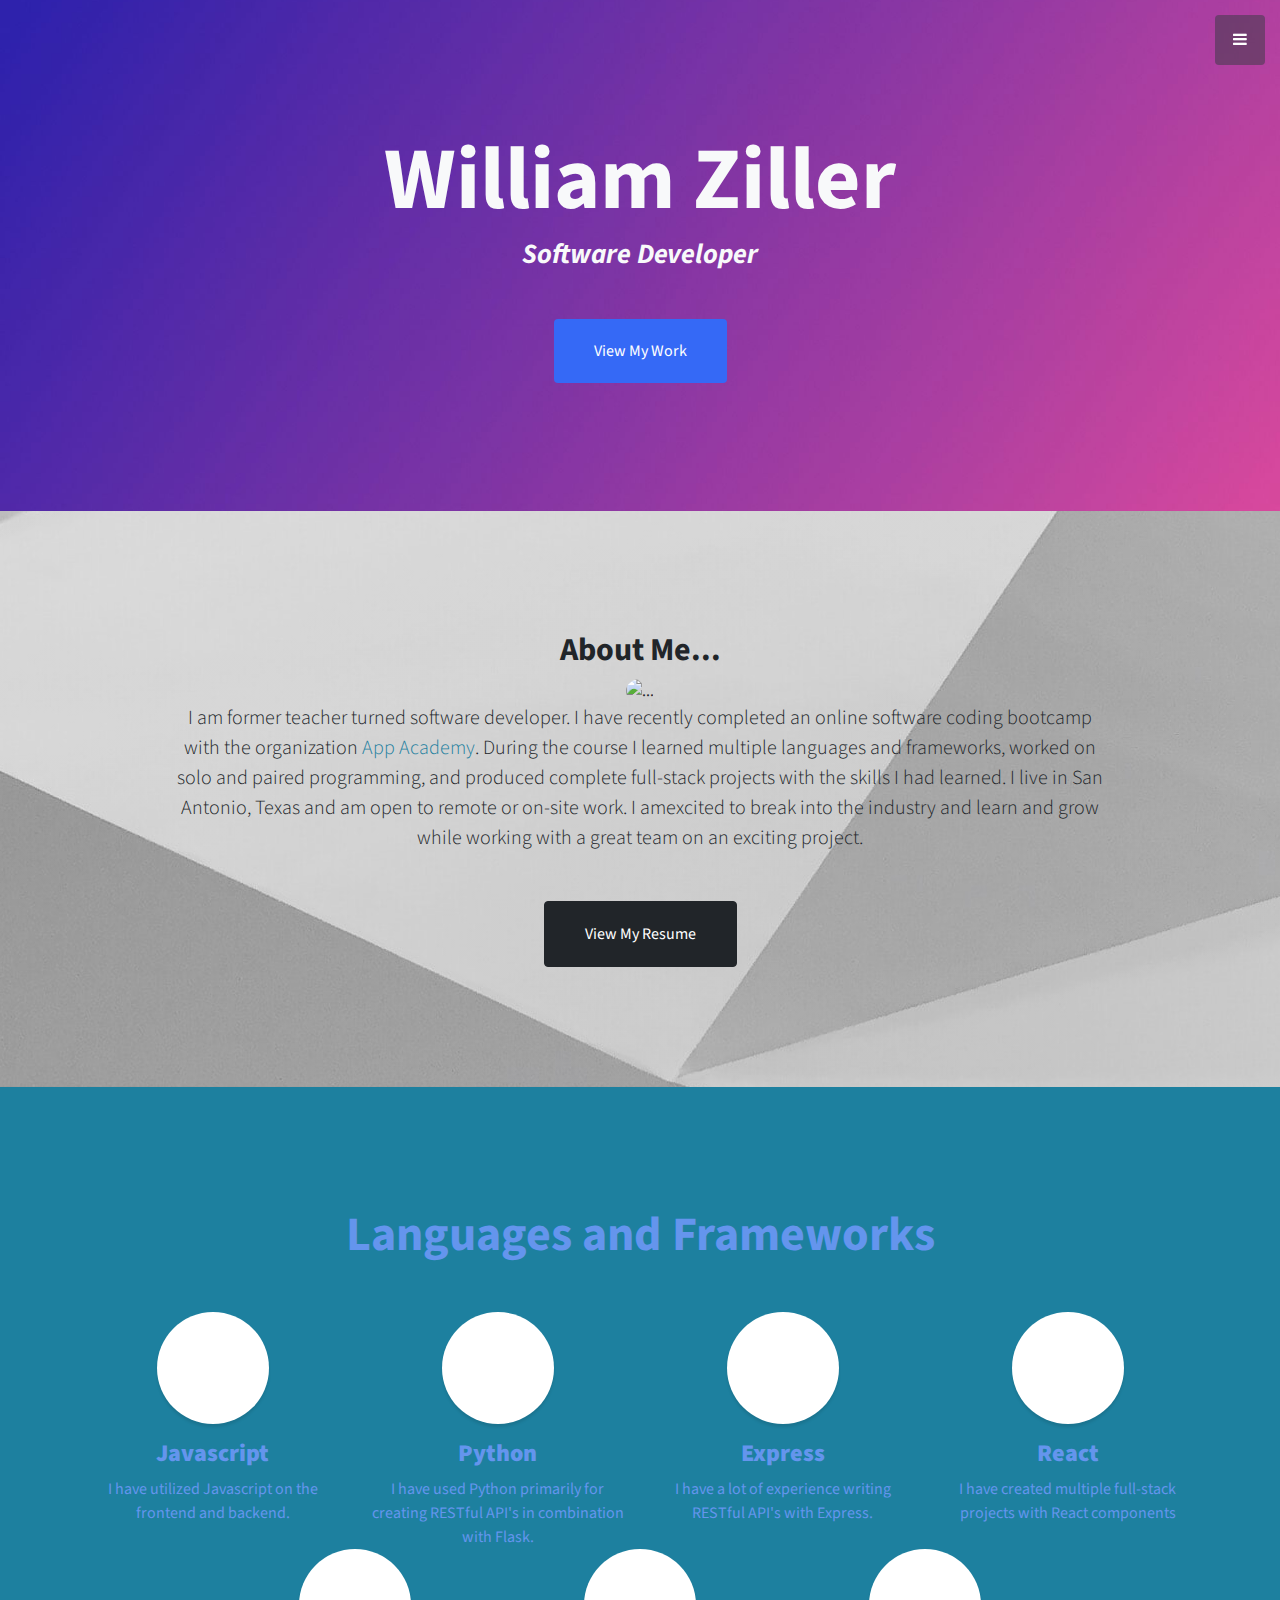
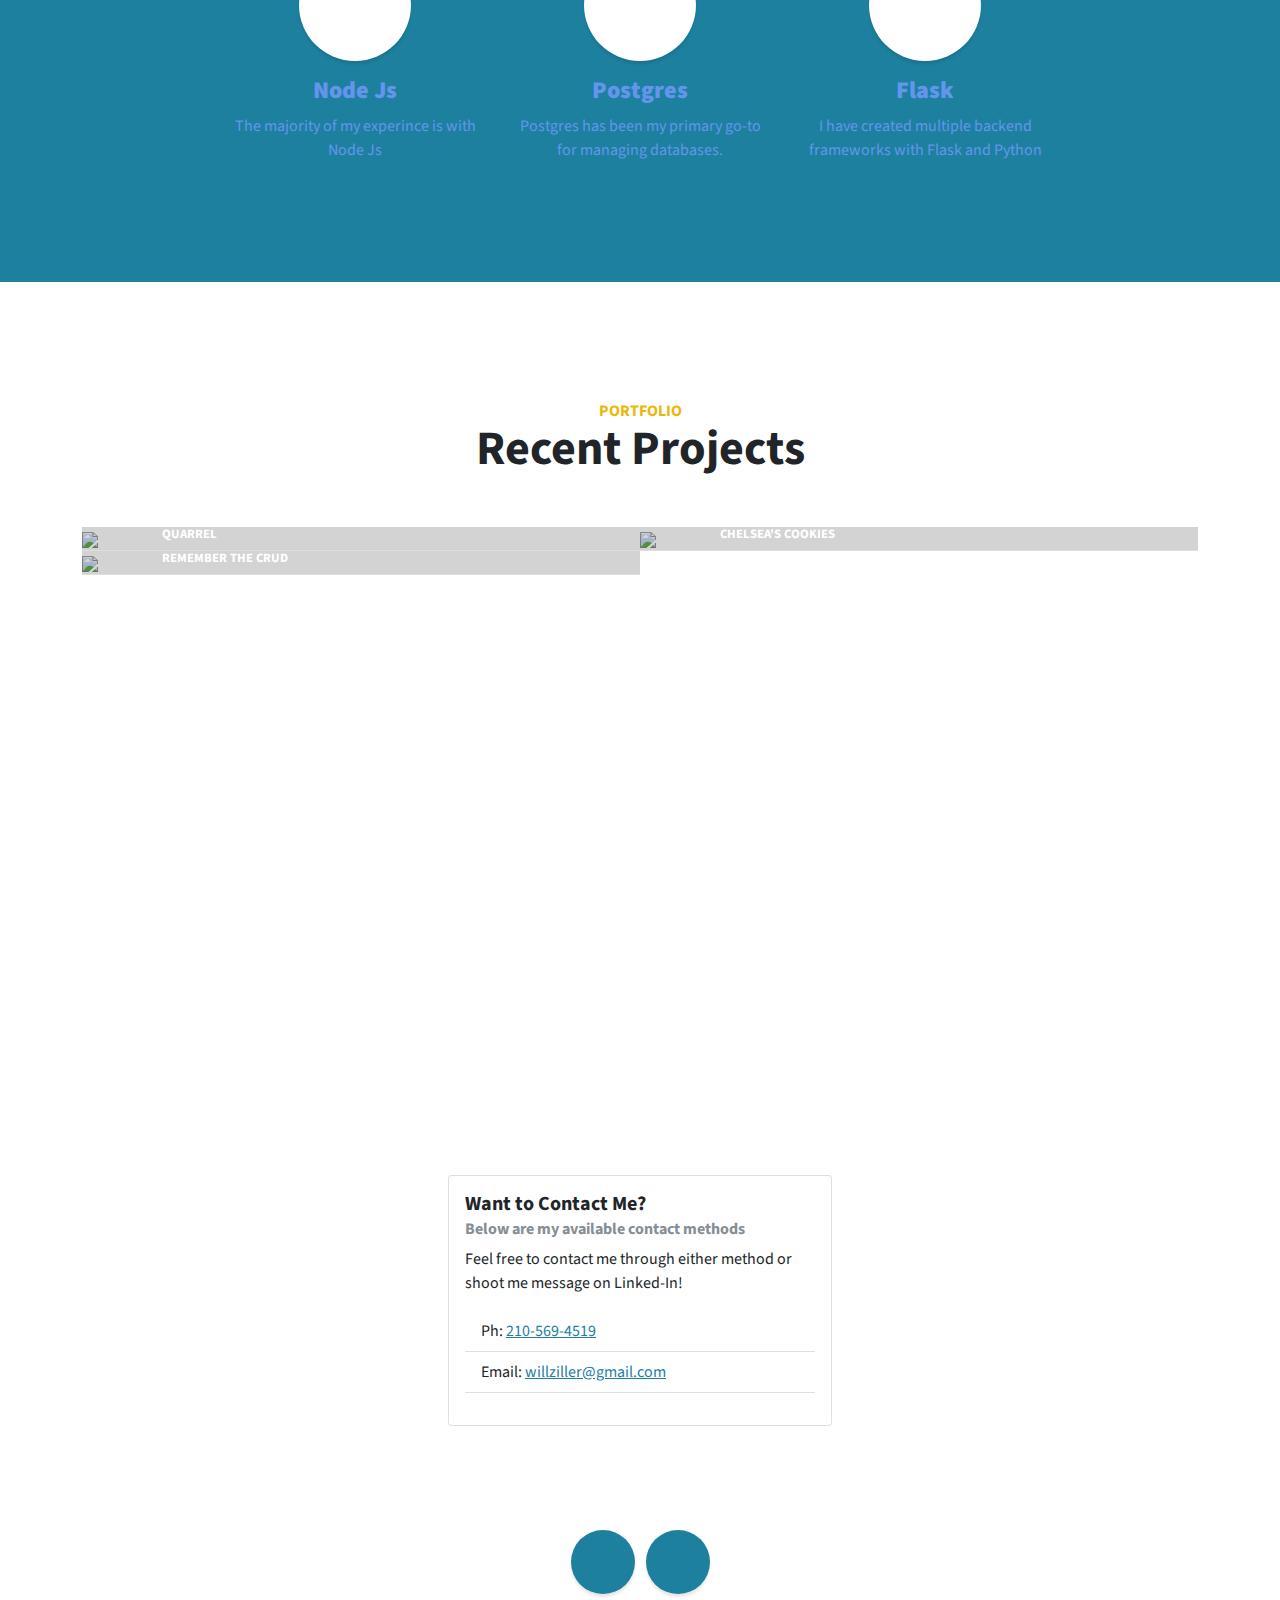
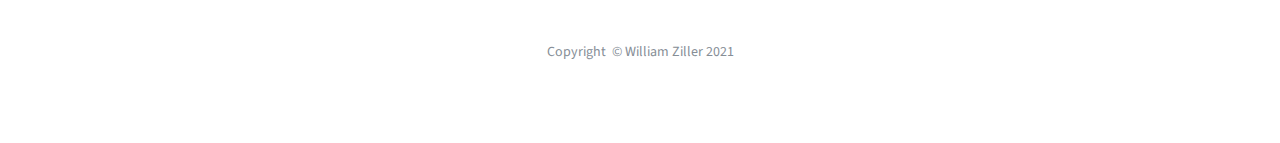
==== index.html @ 1d243f97 "first commit" ====
<!DOCTYPE html>
<html>
  <head>
    <meta charset="utf-8" />
    <meta
      name="viewport"
      content="width=device-width, initial-scale=1.0, shrink-to-fit=no"
    />
    <title>Home - William Ziller</title>
    <meta
      name="description"
      content="Personal Portfolio Website for William Ziller"
    />
    <link rel="stylesheet" href="./index.css" />
    <link
      rel="stylesheet"
      href="https://cdn.jsdelivr.net/gh/devicons/devicon@v2.14.0/devicon.min.css"
    />
    <link rel="stylesheet" href="assets/bootstrap/css/bootstrap.min.css" />
    <link
      rel="stylesheet"
      href="https://fonts.googleapis.com/css?family=Source+Sans+Pro:300,400,700,300italic,400italic,700italic"
    />
    <link
      rel="stylesheet"
      href="https://fonts.googleapis.com/css?family=Source+Sans+Pro:300,400,700"
    />
    <link rel="stylesheet" href="assets/fonts/font-awesome.min.css" />
    <link rel="stylesheet" href="assets/fonts/simple-line-icons.min.css" />
    <link rel="stylesheet" href="assets/css/Header-Blue.css" />
    <link
      rel="apple-touch-icon"
      sizes="180x180"
      href="./assets/favicon/apple-touch-icon.png"
    />
    <link
      rel="icon"
      type="image/png"
      sizes="32x32"
      href="./assets/favicon/favicon-32x32.png"
    />
    <link
      rel="icon"
      type="image/png"
      sizes="16x16"
      href="./assets/favicon/favicon-16x16.png"
    />
    <link rel="manifest" href="/site.webmanifest" />
  </head>

  <body id="page-top">
    <a class="menu-toggle rounded" href="#"><i class="fa fa-bars"></i></a>
    <nav class="navbar navbar-light navbar-expand" id="sidebar-wrapper">
      <div class="container">
        <button
          data-bs-toggle="collapse"
          class="navbar-toggler d-none"
          data-bs-target="#"
        ></button>
        <div class="collapse navbar-collapse">
          <ul class="navbar-nav sidebar-nav" id="sidebar-nav">
            <li class="nav-item sidebar-brand">
              <a class="nav-link active js-scroll-trigger" href="#page-top"
                >William Ziller</a
              >
            </li>
            <li class="nav-item sidebar-nav-item">
              <a class="nav-link js-scroll-trigger" href="#page-top">Home</a>
            </li>
            <li class="nav-item sidebar-nav-item">
              <a class="nav-link js-scroll-trigger" href="#about">About</a>
            </li>
            <li class="nav-item sidebar-nav-item">
              <a class="nav-link js-scroll-trigger" href="#services"
                >Languages & Frameworks</a
              >
            </li>
            <li class="nav-item sidebar-nav-item">
              <a class="nav-link js-scroll-trigger" href="#portfolio"
                >Portfolio</a
              >
            </li>
            <li class="nav-item sidebar-nav-item">
              <a class="nav-link js-scroll-trigger" href="#contact">Contact</a>
            </li>
          </ul>
        </div>
      </div>
    </nav>
    <header
      class="d-flex masthead"
      id="page_header"
      style="background-image: url('assets/img/headerbg.jpg')"
    >
      <div class="container my-auto text-center">
        <h1 class="mb-1" style="color: var(--bs-gray-100)">William Ziller</h1>
        <h3 class="mb-5">
          <em style="color: var(--bs-gray-100)">Software Developer</em>
        </h3>
        <a
          class="btn btn-primary btn-xl js-scroll-trigger"
          role="button"
          href="#portfolio"
          style="background-color:rgb(53, 105, 246);
          border:none;"
          >View My Work</a
        >
        <div class="overlay"></div>
      </div>
    </header>
    <section id="about" class="content-section bg-light"
    style="
          background: linear-gradient(
              90deg,
              rgba(255, 255, 255, 0.1) 0%,
              rgba(255, 255, 255, 0.1) 100%
            ),
            url('assets/img/shapelined-_JBKdviweXI-unsplash.jpg');
          background-position: center center;
          background-repeat: no-repeat;
          background-size: stretch;
        ">
      <div class="container text-center">
        <div class="row">
          <div class="col-lg-10 mx-auto">
            <h2>About Me...</h2>
            <img
              src="https://wziller-personal-portfolio.s3.us-east-2.amazonaws.com/application-docs/social_media_profile+image.jpg"
              id="about_me_photo"
              alt="..."
            />
            <p class="lead mb-5">
              <span
                >I am former teacher turned software developer. I have recently
                completed an online software coding bootcamp with the
                organization </span
              ><a style="text-decoration: none" href="https://appacademy.com/"
                >App Academy</a
              ><span
                >. During the course I learned multiple languages and
                frameworks, worked on solo and paired programming, and produced
                complete full-stack projects with the skills I had learned.
                I live in San Antonio, Texas and am open to remote or on-site work.
                I amexcited to break into the industry and learn and grow while
                working with a great team on an exciting project.
              </span>
            </p>
            <a
              class="btn btn-dark btn-xl js-scroll-trigger"
              role="button"
              href="https://wziller-personal-portfolio.s3.us-east-2.amazonaws.com/application-docs/william-ziller-resume.pdf"
              >View My Resume</a
            >
          </div>
        </div>
      </div>
    </section>
    <section
      id="services"
      class="content-section bg-primary text-white text-center"
      style="
          background:url(https://wziller-personal-portfolio.s3.us-east-2.amazonaws.com/project-images/languages-and-frameworks-bg.jpg);
          background-position: center center;
          background-repeat: no-repeat;
          background-size: stretch;

        "
    >
      <div class="container" style='color:cornflowerblue;'>
        <div class="content-section-heading">
          <h3 class="text-secondary mb-0"></h3>
          <h2 class="mb-5">Languages and Frameworks</h2>
        </div>
        <div class="row justify-content-center">
          <div class="col-md-6 col-lg-3 mb-5 mb-lg-0">
            <span class="mx-auto service-icon rounded-circle mb-3"
              ><i class="devicon-javascript-plain colored"></i>
            </span>
            <h4><strong>Javascript</strong></h4>
            <p class="mb-0 text-faded" style='color:cornflowerblue;'>I have utilized Javascript on the frontend and backend.</p>
          </div>
          <div class="col-md-6 col-lg-3 mb-5 mb-lg-0">
            <span class="mx-auto service-icon rounded-circle mb-3"
              ><i class="devicon-python-plain colored"></i
            ></span>
            <h4><strong>Python</strong></h4>
            <p class="mb-0 text-faded" style='color:cornflowerblue;'>I have used Python primarily for creating RESTful API's in combination with Flask.</p>
          </div>
          <div class="col-md-6 col-lg-3 mb-5 mb-lg-0">
            <span class="mx-auto service-icon rounded-circle mb-3"
              ><i class="devicon-express-original colored"></i
            ></span>
            <h4><strong>Express</strong></h4>
            <p class="mb-0 text-faded" style='color:cornflowerblue;'>I have a lot of experience writing RESTful API's with Express.</p>
          </div>
          <div class="col-md-6 col-lg-3 mb-5 mb-lg-0">
            <span class="mx-auto service-icon rounded-circle mb-3"
              ><i class="devicon-react-original colored"></i
            ></span>
            <h4><strong>React</strong></h4>
            <p class="mb-0 text-faded" style='color:cornflowerblue;'>I have created multiple full-stack projects with React components</p>
          </div>
          <div class="col-md-6 col-lg-3 mb-5 mb-lg-0">
            <span class="mx-auto service-icon rounded-circle mb-3"
              ><i class="devicon-nodejs-plain colored"></i
            ></span>
            <h4><strong>Node Js</strong></h4>
            <p class="mb-0 text-faded" style='color:cornflowerblue;'>The majority of my experince is with Node Js</p>
          </div>
          <div class="col-md-6 col-lg-3 mb-5 mb-lg-0">
            <span class="mx-auto service-icon rounded-circle mb-3"
              ><i class="devicon-postgresql-plain colored"></i
            ></span>
            <h4><strong>Postgres</strong></h4>
            <p class="mb-0 text-faded" style='color:cornflowerblue;'>Postgres has been my primary go-to for managing databases.</p>
          </div>
          <div class="col-md-6 col-lg-3 mb-5 mb-lg-0">
            <span class="mx-auto service-icon rounded-circle mb-3"
              ><i class="devicon-flask-original colored"></i
            ></span>
            <h4><strong>Flask</strong></h4>
            <p class="mb-0 text-faded" style='color:cornflowerblue;'>I have created multiple backend frameworks with Flask and Python</p>
          </div>
        </div>
      </div>
    </section>
    <section id="portfolio" class="content-section" >
      <div class="container">
        <div class="content-section-heading text-center">
          <h3 class="text-secondary mb-0">Portfolio</h3>
          <h2 class="mb-5">Recent Projects</h2>
        </div>
        <div class="row g-0">
          <div class="col-lg-6">
            <a
              class="portfolio-item"
              href="https://quarrel-wziller.herokuapp.com/"
            >
              <div class="caption">
                <div class="caption-content">
                  <h2>Quarrel</h2>
                  <p class="mb-0">
                    A social media website for debating others on the internet.
                  </p>
                </div>
              </div>
              <img
                class="img-fluid"
                src="https://wziller-personal-portfolio.s3.us-east-2.amazonaws.com/project-images/Quarrel.PNG"
              />
            </a>
          </div>
          <div class="col-lg-6">
            <a
              class="portfolio-item"
              href="https://chelseas-cookies.herokuapp.com/"
            >
              <div class="caption">
                <div class="caption-content">
                  <h2>Chelsea's Cookies</h2>
                  <p class="mb-0">A commerce site for a cottage baker.</p>
                </div>
              </div>
              <img
                class="img-fluid"
                src="https://wziller-personal-portfolio.s3.us-east-2.amazonaws.com/project-images/chelseas-cookies.PNG"
              />
            </a>
          </div>
          <div class="col-lg-6">
            <a
              class="portfolio-item"
              href="https://remember-the-crud.herokuapp.com/"
            >
              <div class="caption">
                <div class="caption-content">
                  <h2>Remember the CRUD</h2>
                  <p class="mb-0">
                    A web-based application for monitoring coding tasks.
                  </p>
                </div>
              </div>
              <img
                class="img-fluid"
                src="https://wziller-personal-portfolio.s3.us-east-2.amazonaws.com/project-images/remember-the-crud.PNG"
              />
            </a>
          </div>
          <div class="col-lg-6"></div>
        </div>
      </div>
    </section>
    <section id="contact" class="map">
      <section id="contact" class="map"><iframe allowfullscreen frameborder="0" src="https://www.google.com/maps/embed/v1/place?key=AIzaSyD0LaMkSA6-RG5YVgLGRU86RzJE4S3hXos&amp;q=San+Antonio%2C+Tx&amp;zoom=11" width="100%" height="400"></iframe></section>

    </section>
    <section style='
    display: flex;
    justify-content: center;
    '>
      <div class="card" style="width: 24rem;">
        <div class="card-body">
          <h5 class="card-title">Want to Contact Me?</h5>
          <h6 class="card-subtitle mb-2 text-muted">Below are my available contact methods</h6>
          <p class="card-text">Feel free to contact me through either method or shoot me message on Linked-In!</p>
          <ul class="list-group list-group-flush">
            <li class="list-group-item">Ph: <a href="tel:+2105694519">210-569-4519</a></li>
            <li class="list-group-item">Email: <a href = "mailto: willziller@gmail.com">willziller@gmail.com</a></li>
            <li class="list-group-item"></li>
          </ul>
        </div>
      </div>
    </section>
    <footer class="footer text-center">
      <div class="container">
        <ul class="list-inline mb-5">
          <li class="list-inline-item">
            &nbsp;<a class="link-light social-link rounded-circle" href="https://www.linkedin.com/in/william-ziller-99b45a90/"
              ><i class="devicon-linkedin-plain"></i
            ></a>
          </li>
          <li class="list-inline-item">
            &nbsp;<a class="link-light social-link rounded-circle" href="https://github.com/wziller"
              ><i class="devicon-github-original"></i
            ></a>
          </li>
        </ul>
        <p class="text-muted mb-0 small">
          Copyright &nbsp;© William Ziller 2021
        </p>
      </div>
      <a class="js-scroll-trigger scroll-to-top rounded" href="#page-top"
        ><i class="fa fa-angle-up"></i
      ></a>
    </footer>
    <script src="assets/bootstrap/js/bootstrap.min.js"></script>
    <script src="assets/js/stylish-portfolio.js"></script>
  </body>
</html>
---- index.css ----

---- assets/css/Header-Blue.css ----
.header-blue {
  background: linear-gradient(135deg, #172a74, #21a9af);
  background-color: #184e8e;
  padding-bottom: 80px;
  font-family: 'Source Sans Pro', sans-serif;
}


@media (min-width:768px) {
  .header-blue {
    padding-bottom: 120px;
  }
}

.header-blue .navbar {
  background: transparent;
  padding-top: .75rem;
  padding-bottom: .75rem;
  color: #fff;
  border-radius: 0;
  box-shadow: none;
  border: none;
}

@media (min-width:768px) {
  .header-blue .navbar {
    padding-top: 1rem;
    padding-bottom: 1rem;
  }
}

.header-blue .navbar .navbar-brand {
  font-weight: bold;
  color: inherit;
}

.header-blue .navbar .navbar-brand:hover {
  color: #f0f0f0;
}

.header-blue .navbar .navbar-collapse {
  border-top: 1px solid rgba(255,255,255,0.3);
  margin-top: .5rem;
}

@media (min-width:768px) {
  .header-blue .navbar .navbar-collapse {
    border-color: transparent;
    margin: 0;
  }
}

.header-blue .navbar .navbar-collapse span .login {
  color: #d9d9d9;
  margin-right: .5rem;
  text-decoration: none;
}

.header-blue .navbar .navbar-collapse span .login:hover {
  color: #fff;
}

.header-blue .navbar .navbar-toggler {
  border-color: rgba(255,255,255,0.3);
}

.header-blue .navbar .navbar-toggler:hover, .header-blue .navbar-toggler:focus {
  background: none;
}

@media (min-width: 768px) {
  .header-blue .navbar-nav .nav-link {
    padding-left: .7rem;
    padding-right: .7rem;
  }
}

@media (min-width: 992px) {
  .header-blue .navbar-nav .nav-link {
    padding-left: 1.2rem;
    padding-right: 1.2rem;
  }
}

.header-blue .navbar .navbar-nav > li > .dropdown-menu {
  margin-top: -5px;
  box-shadow: 0 4px 8px rgba(0,0,0,.1);
  background-color: #fff;
  border-radius: 2px;
}

.header-blue .navbar .dropdown-menu .dropdown-item:focus, .header-blue .navbar .dropdown-menu .dropdown-item {
  line-height: 2;
  color: #37434d;
}

.header-blue .navbar .dropdown-menu .dropdown-item:focus, .header-blue .navbar .dropdown-menu .dropdown-item:hover {
  background: #ebeff1;
}

.header-blue .action-button, .header-blue .action-button:not(.disabled):active {
  border: 1px solid rgba(255,255,255,0.7);
  border-radius: 40px;
  color: #ebeff1;
  box-shadow: none;
  text-shadow: none;
  padding: .3rem .8rem;
  background: transparent;
  transition: background-color 0.25s;
  outline: none;
}

.header-blue .action-button:hover {
  color: #fff;
}

.header-blue .navbar form label {
  color: #d9d9d9;
}

.header-blue .navbar form .search-field {
  display: inline-block;
  width: 80%;
  background: none;
  border: none;
  border-bottom: 1px solid transparent;
  border-radius: 0;
  color: #ccc;
  box-shadow: none;
  color: inherit;
  transition: border-bottom-color 0.3s;
}

.header-blue .navbar form .search-field:focus {
  border-bottom: 1px solid #ccc;
}

.header-blue .hero {
  margin-top: 20px;
  text-align: center;
}

@media (min-width:768px) {
  .header-blue .hero {
    margin-top: 60px;
    text-align: left;
  }
}

.header-blue .hero h1 {
  color: #fff;
  font-size: 40px;
  margin-top: 0;
  margin-bottom: 15px;
  font-weight: 300;
  line-height: 1.4;
}

@media (min-width:992px) {
  .header-blue .hero h1 {
    margin-top: 190px;
    margin-bottom: 24px;
    line-height: 1.2;
  }
}

.header-blue .hero p {
  color: rgba(255,255,255,0.8);
  font-size: 20px;
  margin-bottom: 30px;
  font-weight: 300;
}

.header-blue .phone-holder {
  text-align: right;
}

.header-blue div.phone-mockup {
  position: relative;
  max-width: 300px;
  margin: 20px;
  display: inline-block;
  z-index: 1;
}

.header-blue .phone-mockup img.device {
  width: 100%;
  height: auto;
}

.header-blue .phone-mockup .screen {
  position: absolute;
  width: 94%;
  height: 98%;
  top: 1%;
  left: 3%;
  border: 1px solid #444;
  border-radius: 20px;
  background-color: #aaa;
  overflow: hidden;
  background: url(../../assets/img/screen-content-phone.jpg);
  background-size: cover;
  background-position: center;
  z-index: -1;
}

.header-blue .phone-mockup .screen:before {
  content: '';
  background-color: #fff;
  position: absolute;
  width: 70%;
  height: 140%;
  top: -12%;
  right: -60%;
  transform: rotate(-19deg);
  opacity: 0.2;
}

#about_me_photo{
  height: 200px;
  width:200px;
  border-radius: 50%;

}

#page_header{
  height:fit-content;
}
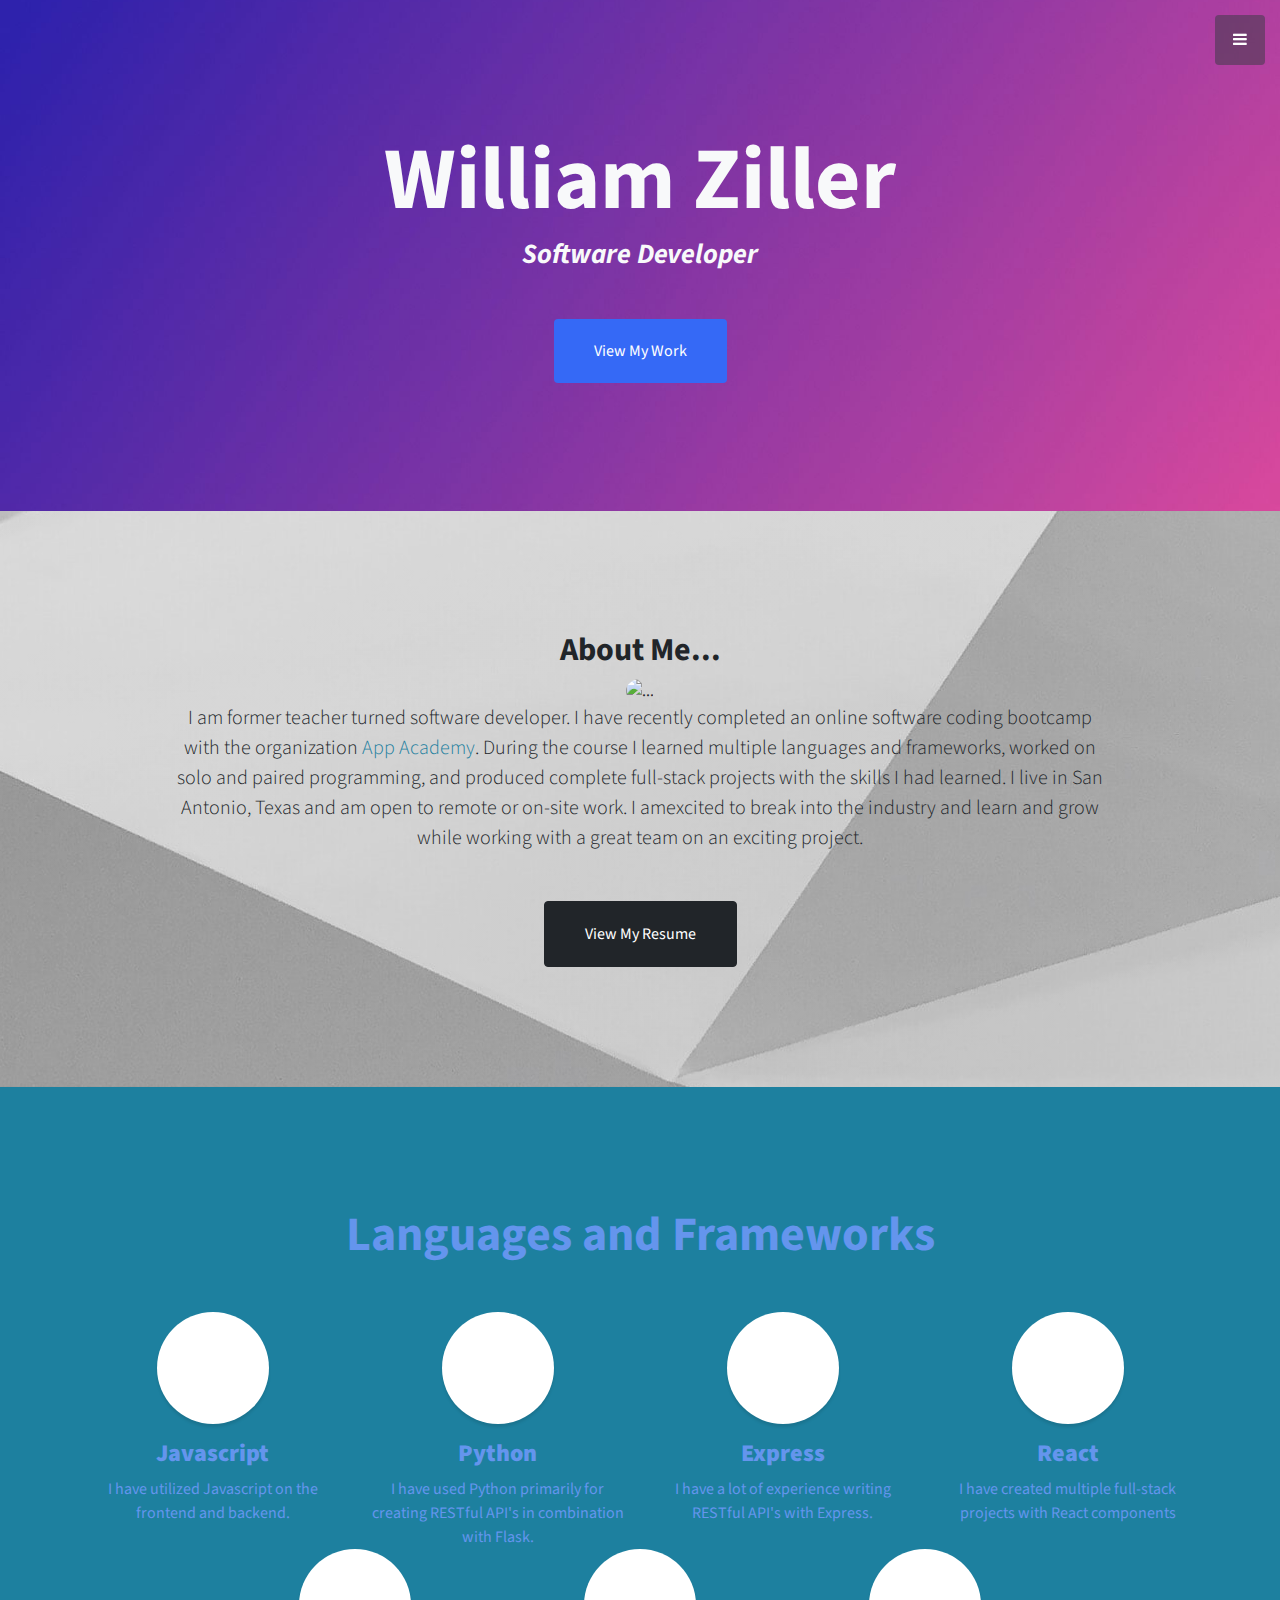
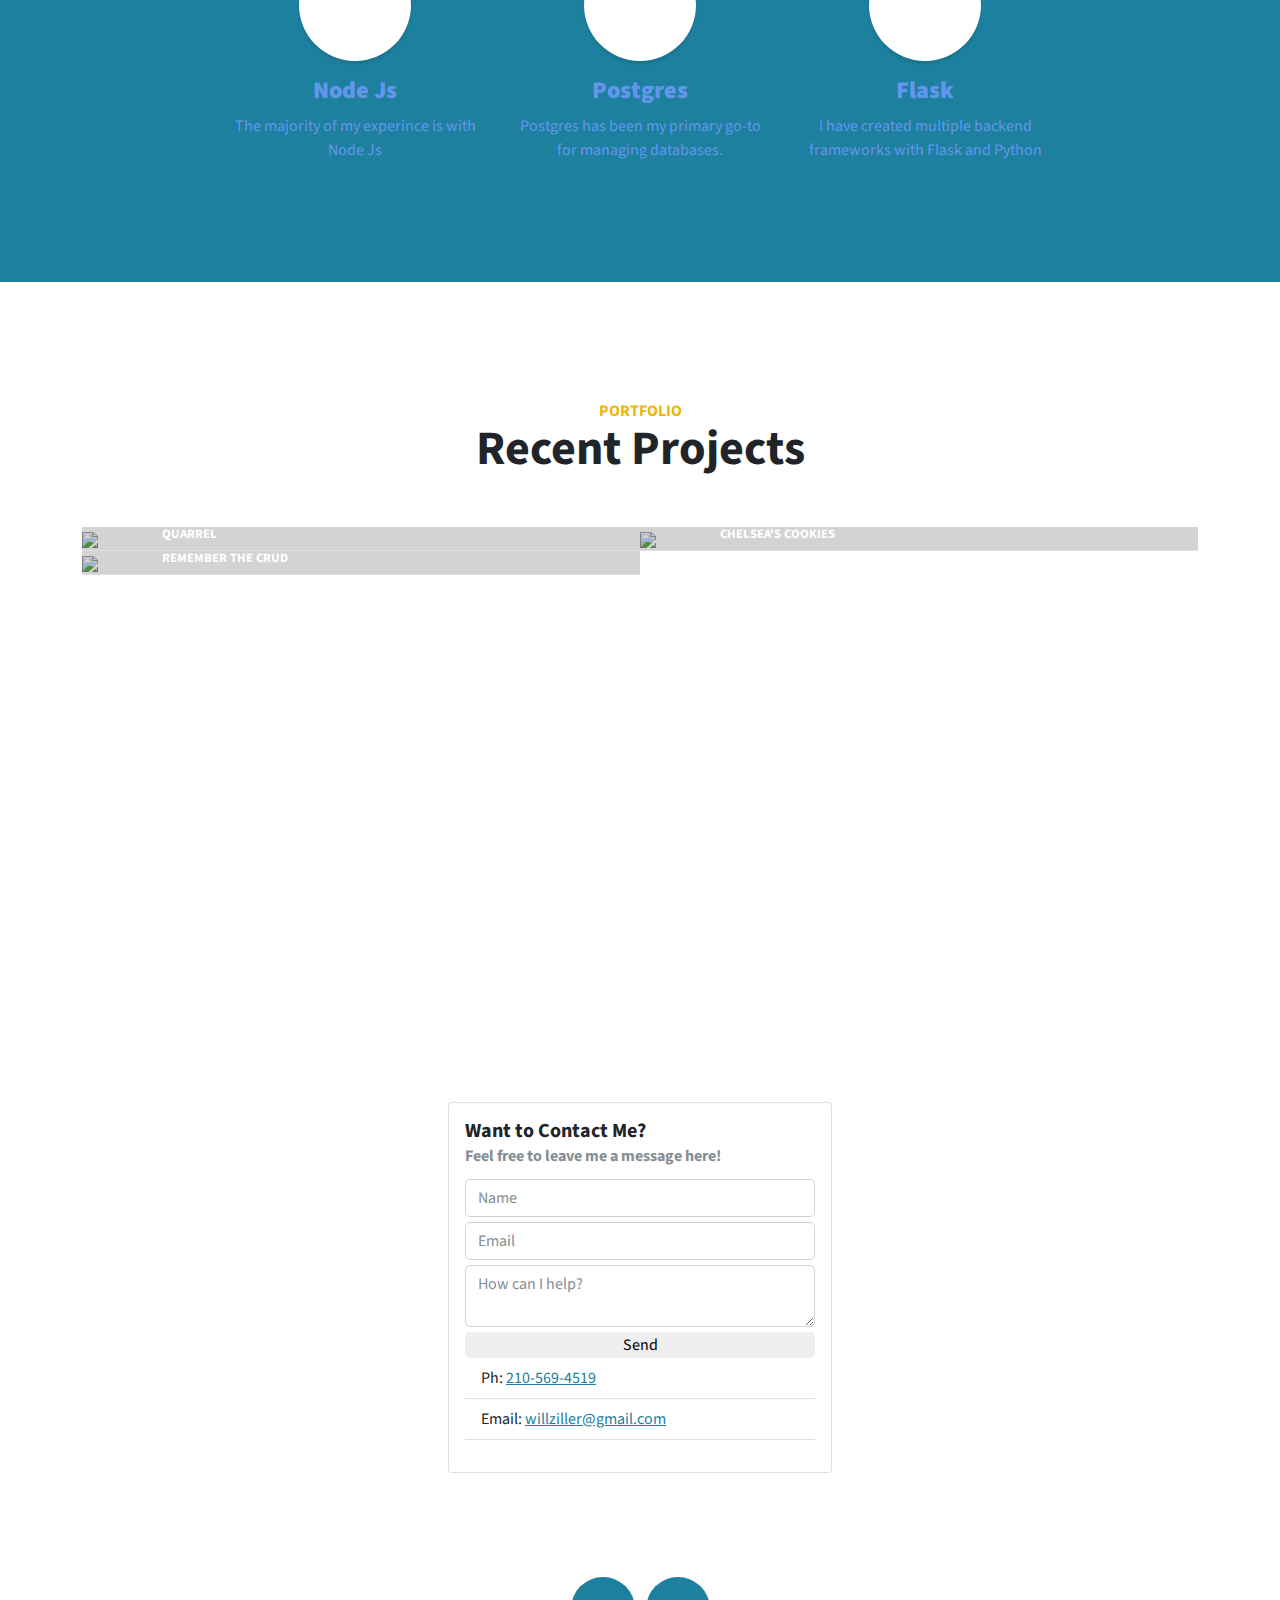
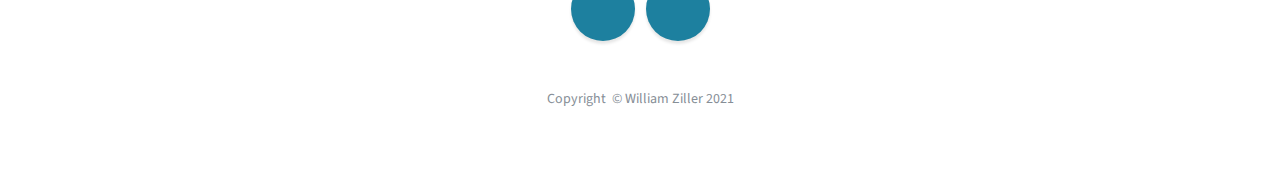
==== commit 3a3a2f70: "contact form added" ====
--- a/index.html
+++ b/index.html
@@ -1,4 +1,4 @@
-<!DOCTYPE html>
+ <!DOCTYPE html>
 <html>
   <head>
     <meta charset="utf-8" />
@@ -101,25 +101,27 @@
           class="btn btn-primary btn-xl js-scroll-trigger"
           role="button"
           href="#portfolio"
-          style="background-color:rgb(53, 105, 246);
-          border:none;"
+          style="background-color: rgb(53, 105, 246); border: none"
           >View My Work</a
         >
         <div class="overlay"></div>
       </div>
     </header>
-    <section id="about" class="content-section bg-light"
-    style="
-          background: linear-gradient(
-              90deg,
-              rgba(255, 255, 255, 0.1) 0%,
-              rgba(255, 255, 255, 0.1) 100%
-            ),
-            url('assets/img/shapelined-_JBKdviweXI-unsplash.jpg');
-          background-position: center center;
-          background-repeat: no-repeat;
-          background-size: stretch;
-        ">
+    <section
+      id="about"
+      class="content-section bg-light"
+      style="
+        background: linear-gradient(
+            90deg,
+            rgba(255, 255, 255, 0.1) 0%,
+            rgba(255, 255, 255, 0.1) 100%
+          ),
+          url('assets/img/shapelined-_JBKdviweXI-unsplash.jpg');
+        background-position: center center;
+        background-repeat: no-repeat;
+        background-size: stretch;
+      "
+    >
       <div class="container text-center">
         <div class="row">
           <div class="col-lg-10 mx-auto">
@@ -139,10 +141,10 @@
               ><span
                 >. During the course I learned multiple languages and
                 frameworks, worked on solo and paired programming, and produced
-                complete full-stack projects with the skills I had learned.
-                I live in San Antonio, Texas and am open to remote or on-site work.
-                I amexcited to break into the industry and learn and grow while
-                working with a great team on an exciting project.
+                complete full-stack projects with the skills I had learned. I
+                live in San Antonio, Texas and am open to remote or on-site
+                work. I amexcited to break into the industry and learn and grow
+                while working with a great team on an exciting project.
               </span>
             </p>
             <a
@@ -159,14 +161,13 @@
       id="services"
       class="content-section bg-primary text-white text-center"
       style="
-          background:url(https://wziller-personal-portfolio.s3.us-east-2.amazonaws.com/project-images/languages-and-frameworks-bg.jpg);
-          background-position: center center;
-          background-repeat: no-repeat;
-          background-size: stretch;
-
-        "
+        background: url(https://wziller-personal-portfolio.s3.us-east-2.amazonaws.com/project-images/languages-and-frameworks-bg.jpg);
+        background-position: center center;
+        background-repeat: no-repeat;
+        background-size: stretch;
+      "
     >
-      <div class="container" style='color:cornflowerblue;'>
+      <div class="container" style="color: cornflowerblue">
         <div class="content-section-heading">
           <h3 class="text-secondary mb-0"></h3>
           <h2 class="mb-5">Languages and Frameworks</h2>
@@ -177,54 +178,69 @@
               ><i class="devicon-javascript-plain colored"></i>
             </span>
             <h4><strong>Javascript</strong></h4>
-            <p class="mb-0 text-faded" style='color:cornflowerblue;'>I have utilized Javascript on the frontend and backend.</p>
+            <p class="mb-0 text-faded" style="color: cornflowerblue">
+              I have utilized Javascript on the frontend and backend.
+            </p>
           </div>
           <div class="col-md-6 col-lg-3 mb-5 mb-lg-0">
             <span class="mx-auto service-icon rounded-circle mb-3"
               ><i class="devicon-python-plain colored"></i
             ></span>
             <h4><strong>Python</strong></h4>
-            <p class="mb-0 text-faded" style='color:cornflowerblue;'>I have used Python primarily for creating RESTful API's in combination with Flask.</p>
+            <p class="mb-0 text-faded" style="color: cornflowerblue">
+              I have used Python primarily for creating RESTful API's in
+              combination with Flask.
+            </p>
           </div>
           <div class="col-md-6 col-lg-3 mb-5 mb-lg-0">
             <span class="mx-auto service-icon rounded-circle mb-3"
               ><i class="devicon-express-original colored"></i
             ></span>
             <h4><strong>Express</strong></h4>
-            <p class="mb-0 text-faded" style='color:cornflowerblue;'>I have a lot of experience writing RESTful API's with Express.</p>
+            <p class="mb-0 text-faded" style="color: cornflowerblue">
+              I have a lot of experience writing RESTful API's with Express.
+            </p>
           </div>
           <div class="col-md-6 col-lg-3 mb-5 mb-lg-0">
             <span class="mx-auto service-icon rounded-circle mb-3"
               ><i class="devicon-react-original colored"></i
             ></span>
             <h4><strong>React</strong></h4>
-            <p class="mb-0 text-faded" style='color:cornflowerblue;'>I have created multiple full-stack projects with React components</p>
+            <p class="mb-0 text-faded" style="color: cornflowerblue">
+              I have created multiple full-stack projects with React components
+            </p>
           </div>
           <div class="col-md-6 col-lg-3 mb-5 mb-lg-0">
             <span class="mx-auto service-icon rounded-circle mb-3"
               ><i class="devicon-nodejs-plain colored"></i
             ></span>
             <h4><strong>Node Js</strong></h4>
-            <p class="mb-0 text-faded" style='color:cornflowerblue;'>The majority of my experince is with Node Js</p>
+            <p class="mb-0 text-faded" style="color: cornflowerblue">
+              The majority of my experince is with Node Js
+            </p>
           </div>
           <div class="col-md-6 col-lg-3 mb-5 mb-lg-0">
             <span class="mx-auto service-icon rounded-circle mb-3"
               ><i class="devicon-postgresql-plain colored"></i
             ></span>
             <h4><strong>Postgres</strong></h4>
-            <p class="mb-0 text-faded" style='color:cornflowerblue;'>Postgres has been my primary go-to for managing databases.</p>
+            <p class="mb-0 text-faded" style="color: cornflowerblue">
+              Postgres has been my primary go-to for managing databases.
+            </p>
           </div>
           <div class="col-md-6 col-lg-3 mb-5 mb-lg-0">
             <span class="mx-auto service-icon rounded-circle mb-3"
               ><i class="devicon-flask-original colored"></i
             ></span>
             <h4><strong>Flask</strong></h4>
-            <p class="mb-0 text-faded" style='color:cornflowerblue;'>I have created multiple backend frameworks with Flask and Python</p>
-          </div>
-        </div>
-      </div>
-    </section>
-    <section id="portfolio" class="content-section" >
+            <p class="mb-0 text-faded" style="color: cornflowerblue">
+              I have created multiple backend frameworks with Flask and Python
+            </p>
+          </div>
+        </div>
+      </div>
+    </section>
+    <section id="portfolio" class="content-section">
       <div class="container">
         <div class="content-section-heading text-center">
           <h3 class="text-secondary mb-0">Portfolio</h3>
@@ -235,6 +251,7 @@
             <a
               class="portfolio-item"
               href="https://quarrel-wziller.herokuapp.com/"
+              target="_blank"
             >
               <div class="caption">
                 <div class="caption-content">
@@ -254,6 +271,7 @@
             <a
               class="portfolio-item"
               href="https://chelseas-cookies.herokuapp.com/"
+              target="_blank"
             >
               <div class="caption">
                 <div class="caption-content">
@@ -271,6 +289,7 @@
             <a
               class="portfolio-item"
               href="https://remember-the-crud.herokuapp.com/"
+              target="_blank"
             >
               <div class="caption">
                 <div class="caption-content">
@@ -283,6 +302,7 @@
               <img
                 class="img-fluid"
                 src="https://wziller-personal-portfolio.s3.us-east-2.amazonaws.com/project-images/remember-the-crud.PNG"
+                target="_blank"
               />
             </a>
           </div>
@@ -291,21 +311,53 @@
       </div>
     </section>
     <section id="contact" class="map">
-      <section id="contact" class="map"><iframe allowfullscreen frameborder="0" src="https://www.google.com/maps/embed/v1/place?key=AIzaSyD0LaMkSA6-RG5YVgLGRU86RzJE4S3hXos&amp;q=San+Antonio%2C+Tx&amp;zoom=11" width="100%" height="400"></iframe></section>
-
-    </section>
-    <section style='
-    display: flex;
-    justify-content: center;
-    '>
-      <div class="card" style="width: 24rem;">
+      <iframe
+        allowfullscreen
+        frameborder="0"
+        src="https://www.google.com/maps/embed/v1/place?key=AIzaSyD0LaMkSA6-RG5YVgLGRU86RzJE4S3hXos&amp;q=San+Antonio%2C+Tx&amp;zoom=11"
+        width="100%"
+        height="400"
+      ></iframe>
+    </section>
+    <section style="display: flex; justify-content: center">
+      <div class="card" style="width: 24rem">
         <div class="card-body">
           <h5 class="card-title">Want to Contact Me?</h5>
-          <h6 class="card-subtitle mb-2 text-muted">Below are my available contact methods</h6>
-          <p class="card-text">Feel free to contact me through either method or shoot me message on Linked-In!</p>
+          <h6 class="card-subtitle mb-2 text-muted">
+            Feel free to leave me a message here!
+          </h6>
+          <form
+            id="contact_form"
+            action="https://formsubmit.co/willziller@gmail.com"
+            method="POST"
+          >
+            <input class="form-control" type="text" name="name" placeholder="Name" required />
+            <input class="form-control" type="email" name="email" required placeholder="Email" />
+            <textarea
+            class="form-control"
+            aria-label="With textarea"
+            placeholder="How can I help?"
+            type="description"
+            name="description"
+            ></textarea>
+            <input
+              type="hidden"
+              name="_next"
+              value="https://www.williamziller.dev/"
+            />
+            <button
+            type="submit"
+            class="input_field"
+            >Send</button>
+          </form>
           <ul class="list-group list-group-flush">
-            <li class="list-group-item">Ph: <a href="tel:+2105694519">210-569-4519</a></li>
-            <li class="list-group-item">Email: <a href = "mailto: willziller@gmail.com">willziller@gmail.com</a></li>
+            <li class="list-group-item">
+              Ph: <a href="tel:+2105694519">210-569-4519</a>
+            </li>
+            <li class="list-group-item">
+              Email:
+              <a href="mailto: willziller@gmail.com">willziller@gmail.com</a>
+            </li>
             <li class="list-group-item"></li>
           </ul>
         </div>
@@ -315,12 +367,16 @@
       <div class="container">
         <ul class="list-inline mb-5">
           <li class="list-inline-item">
-            &nbsp;<a class="link-light social-link rounded-circle" href="https://www.linkedin.com/in/william-ziller-99b45a90/"
+            &nbsp;<a
+              class="link-light social-link rounded-circle"
+              href="https://www.linkedin.com/in/william-ziller-99b45a90/"
               ><i class="devicon-linkedin-plain"></i
             ></a>
           </li>
           <li class="list-inline-item">
-            &nbsp;<a class="link-light social-link rounded-circle" href="https://github.com/wziller"
+            &nbsp;<a
+              class="link-light social-link rounded-circle"
+              href="https://github.com/wziller"
               ><i class="devicon-github-original"></i
             ></a>
           </li>
--- a/assets/css/Header-Blue.css
+++ b/assets/css/Header-Blue.css
@@ -226,3 +226,36 @@
 #page_header{
   height:fit-content;
 }
+
+#class_description_box{
+  min-height: 200px;
+  max-height: fit-content;
+  line-height: 15px;
+  word-wrap: break-word;
+  overflow-wrap: break-word;
+  width:200px;
+
+}
+
+#contact{
+  height: fit-content;
+}
+
+#contact_form{
+display: flex;
+flex-direction: column;
+}
+
+#contact_form > *{
+margin-top: 5px;
+width:100%;
+border:solid .5px rgba(0 0 0 .7);
+border-radius: 5px;
+}
+
+#contact_form > button{
+  margin-top: 5px;
+  width:100%;
+  border:none;
+  border-radius: 5px;
+  }
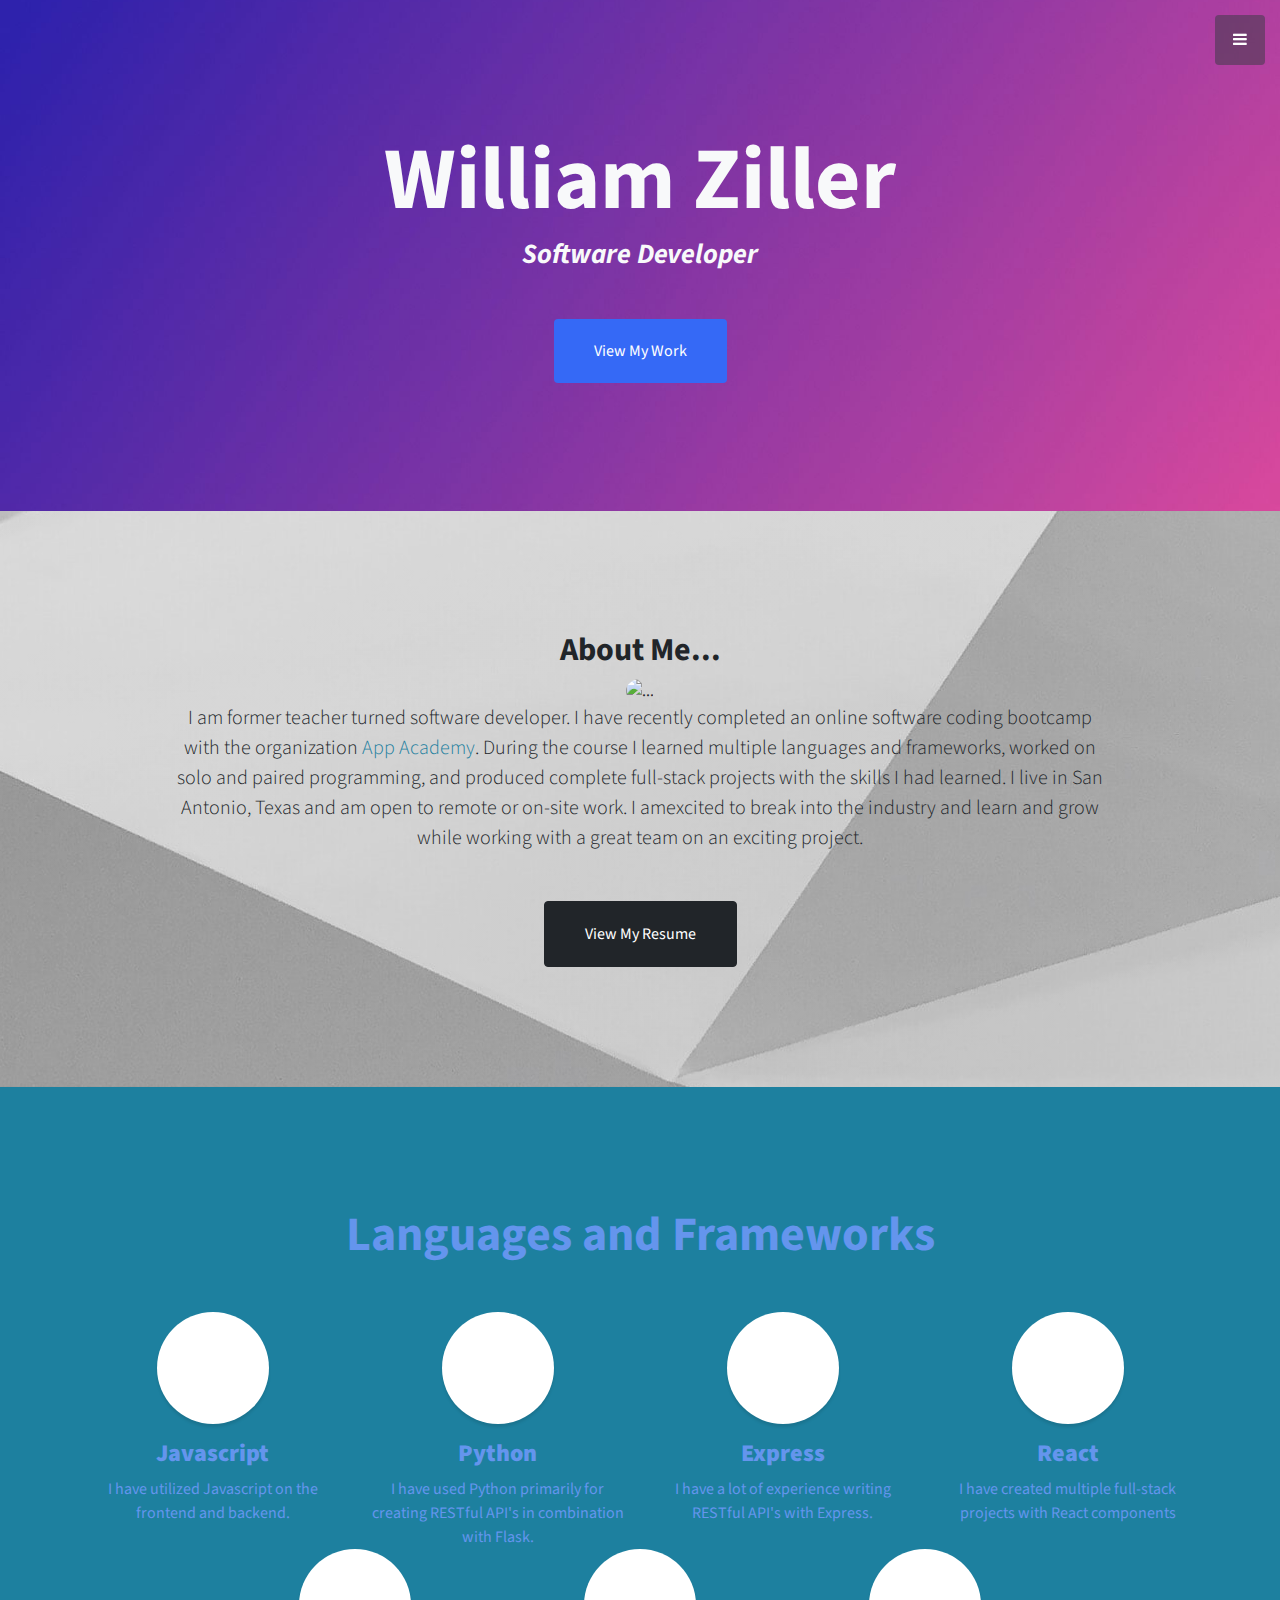
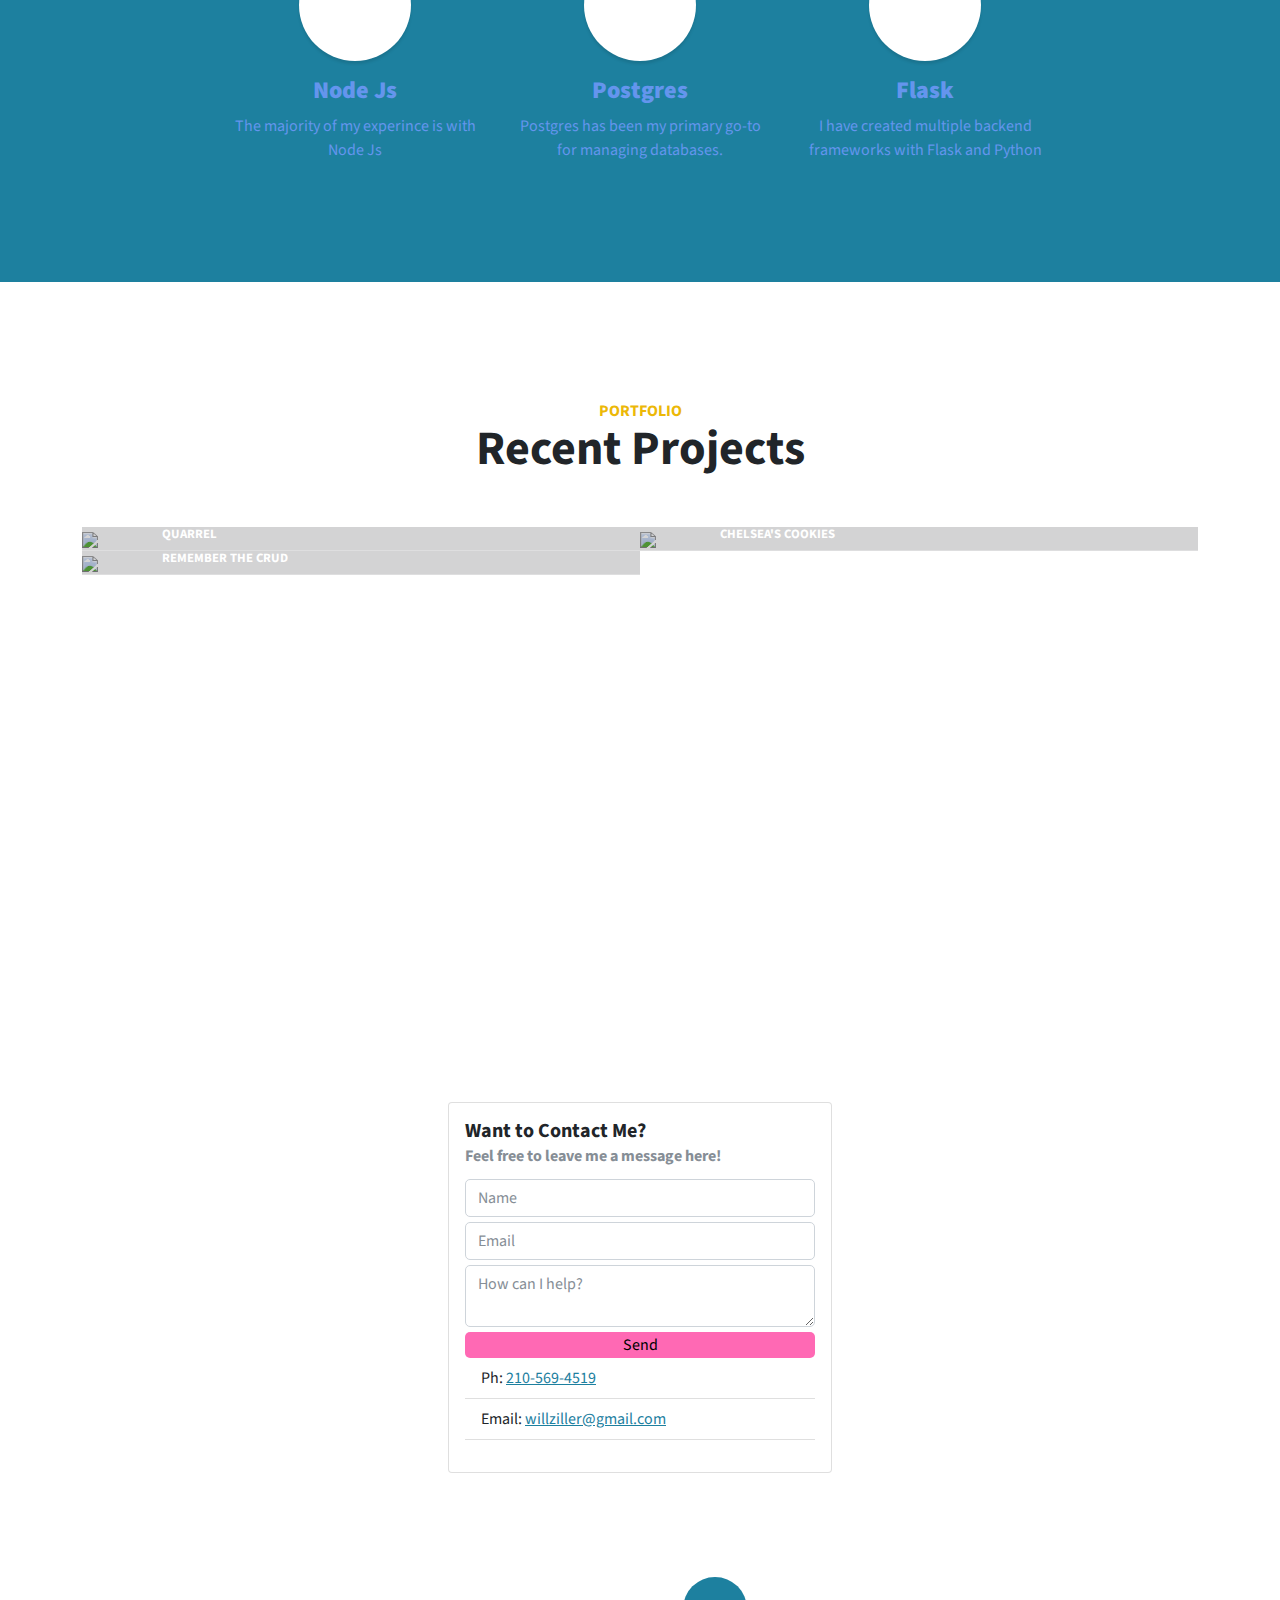
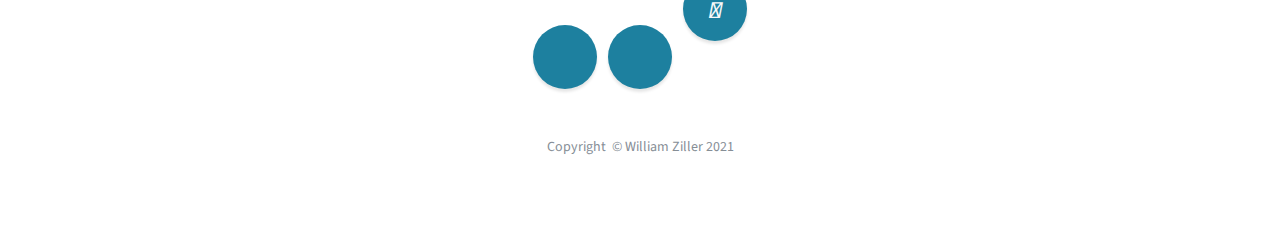
==== commit f16d208a: "contact form added" ====
--- a/index.html
+++ b/index.html
@@ -46,6 +46,11 @@
       href="./assets/favicon/favicon-16x16.png"
     />
     <link rel="manifest" href="/site.webmanifest" />
+    <script
+      src="https://kit.fontawesome.com/ea22e6cb6e.js"
+      crossorigin="anonymous"
+    ></script>
+
   </head>
 
   <body id="page-top">
@@ -370,6 +375,7 @@
             &nbsp;<a
               class="link-light social-link rounded-circle"
               href="https://www.linkedin.com/in/william-ziller-99b45a90/"
+              target="_blank"
               ><i class="devicon-linkedin-plain"></i
             ></a>
           </li>
@@ -377,8 +383,16 @@
             &nbsp;<a
               class="link-light social-link rounded-circle"
               href="https://github.com/wziller"
+              target="_blank"
               ><i class="devicon-github-original"></i
             ></a>
+          </li>
+          <li class="list-inline-item">
+            &nbsp;<a
+              class="link-light social-link rounded-circle"
+              href="https://angel.co/u/william-h-ziller"
+              target="_blank"
+              ><i class="fab fa-angellist"></i></a>
           </li>
         </ul>
         <p class="text-muted mb-0 small">
--- a/assets/css/Header-Blue.css
+++ b/assets/css/Header-Blue.css
@@ -244,6 +244,7 @@
 #contact_form{
 display: flex;
 flex-direction: column;
+align-items: center;
 }
 
 #contact_form > *{
@@ -258,4 +259,5 @@
   width:100%;
   border:none;
   border-radius: 5px;
-  }
+  background-color: hotpink;
+  }
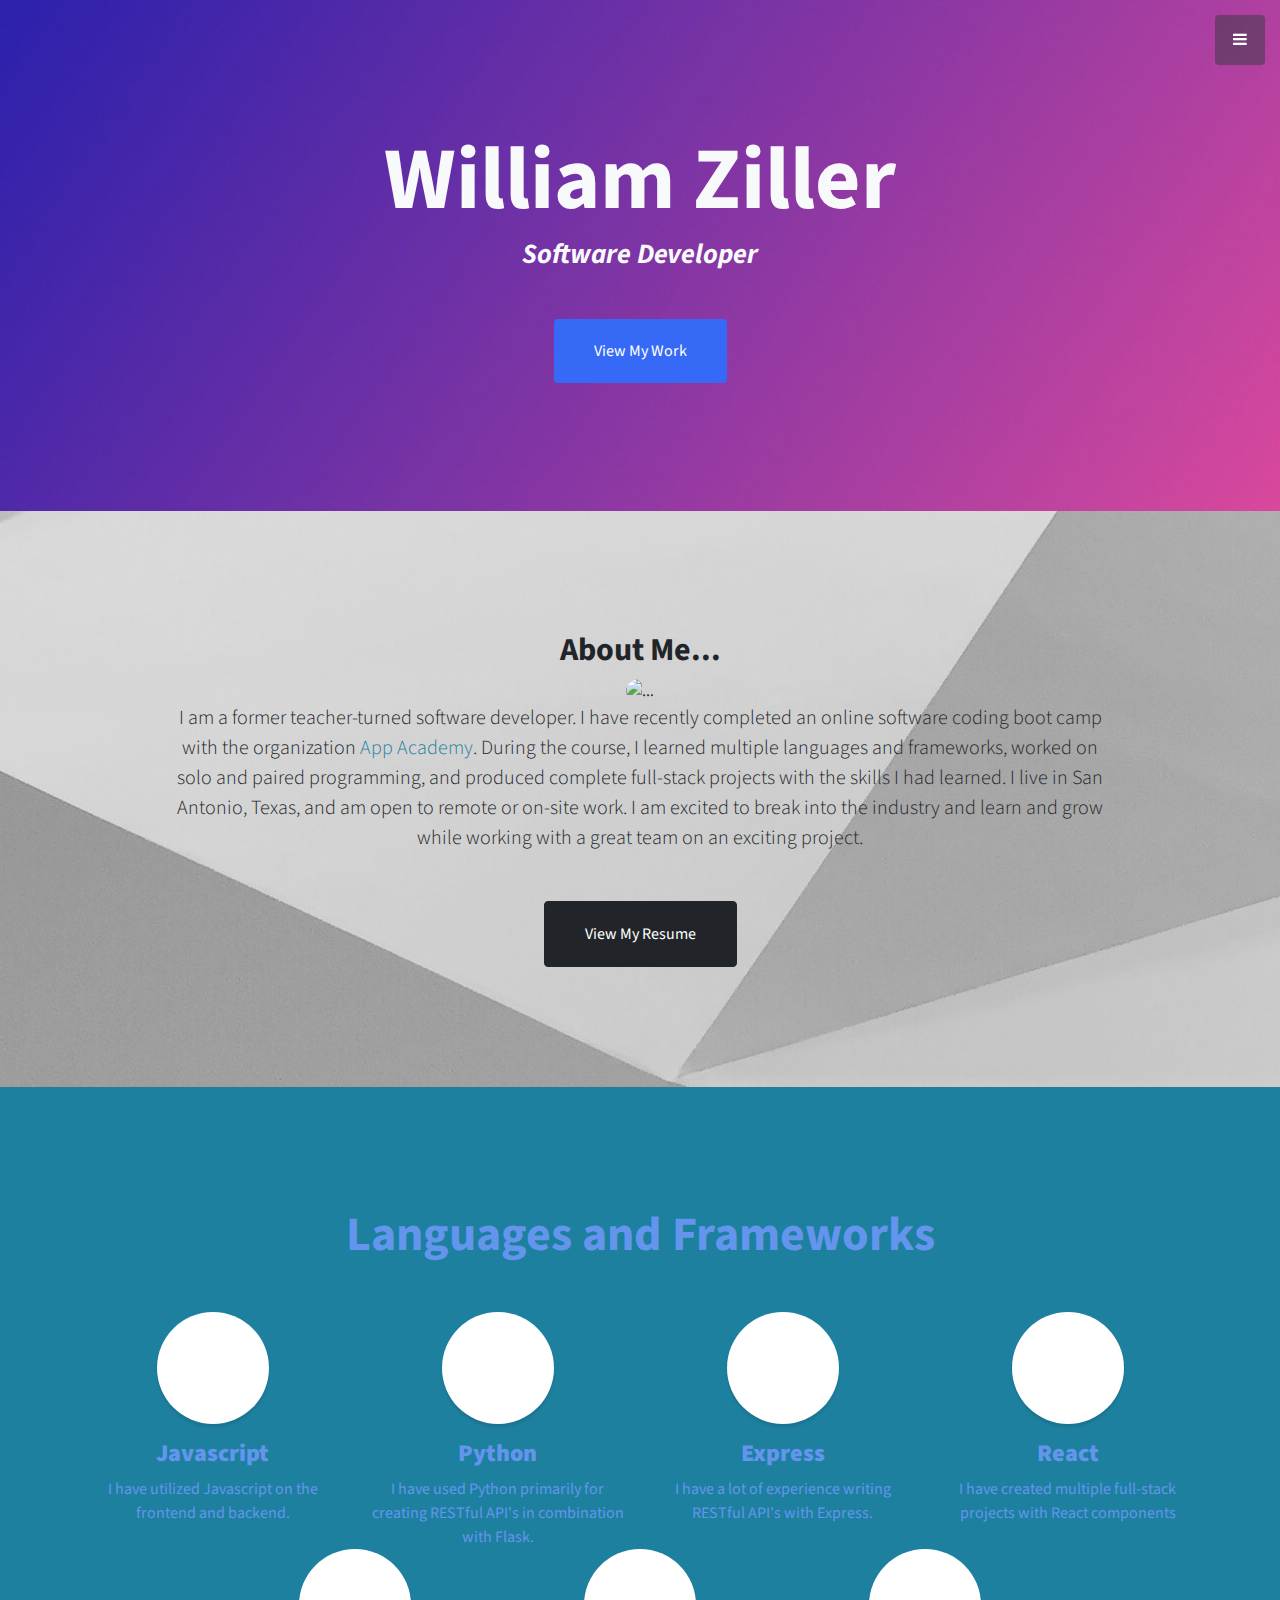
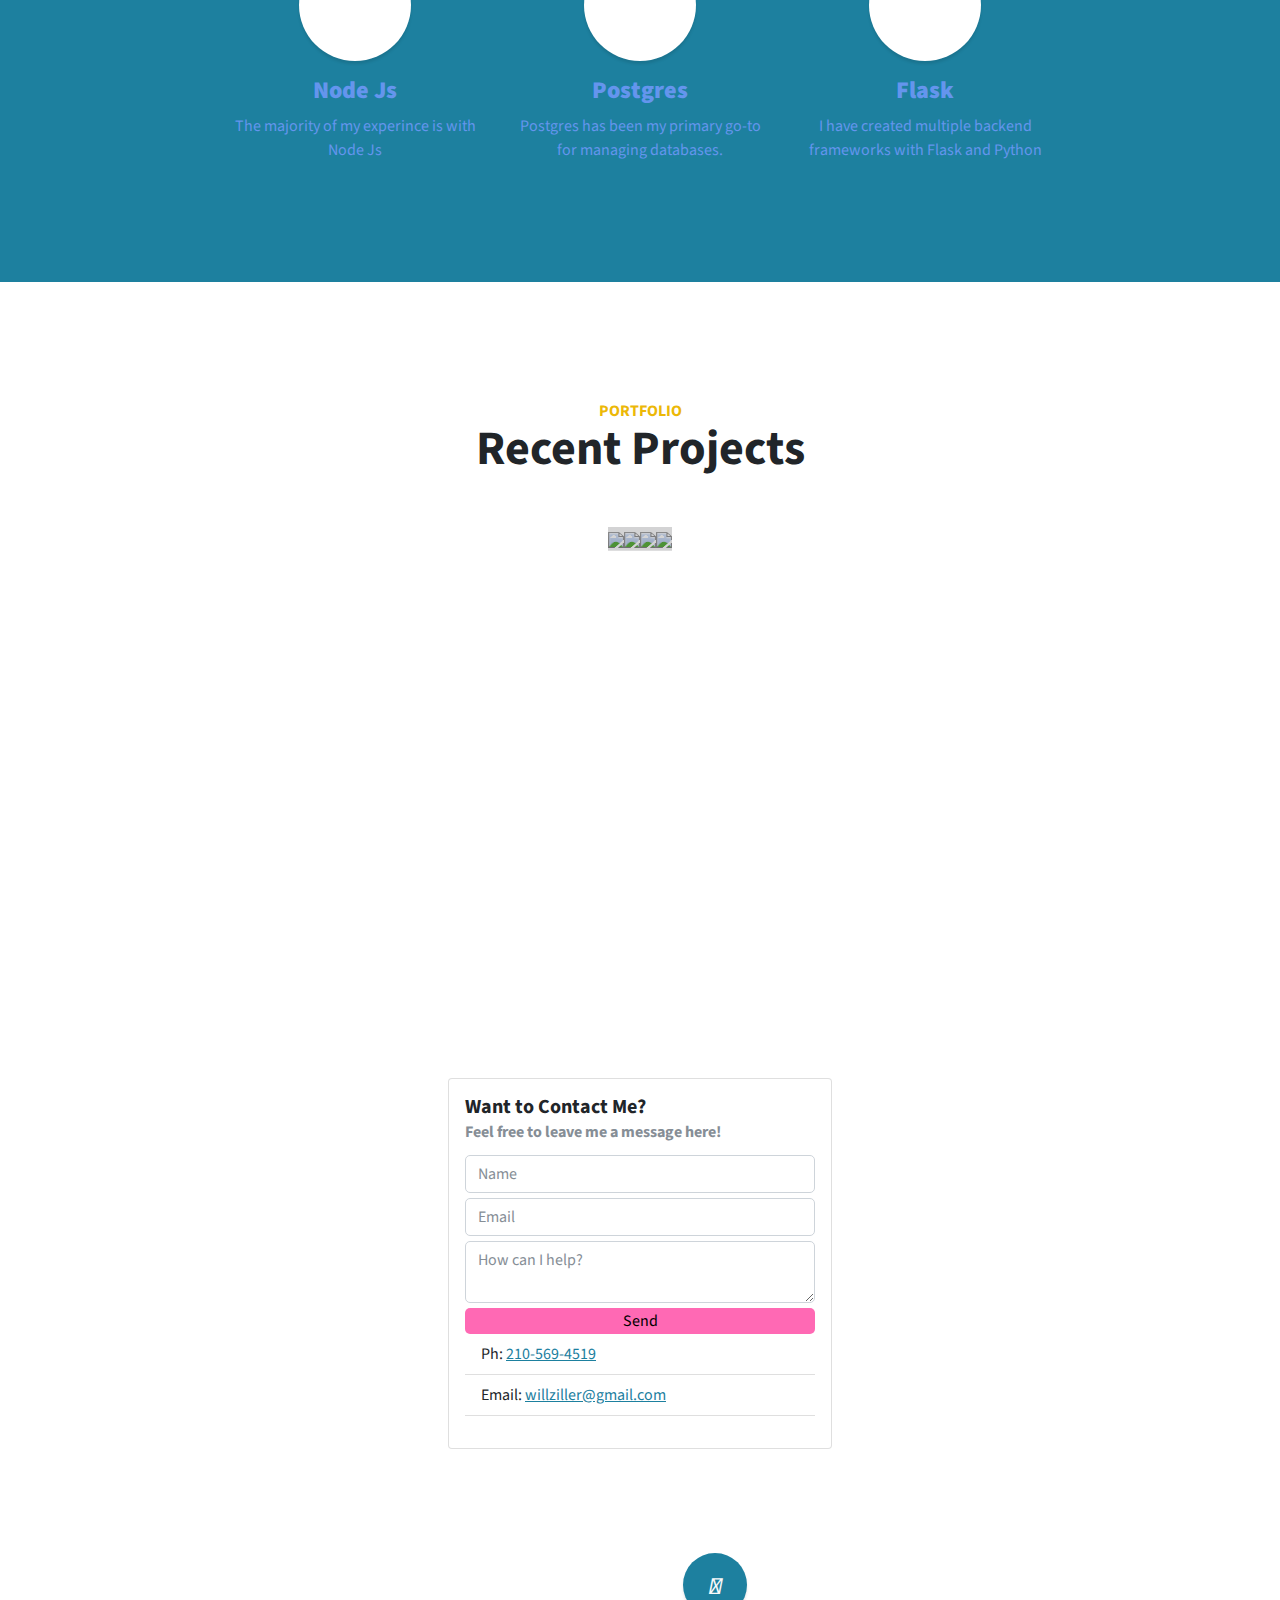
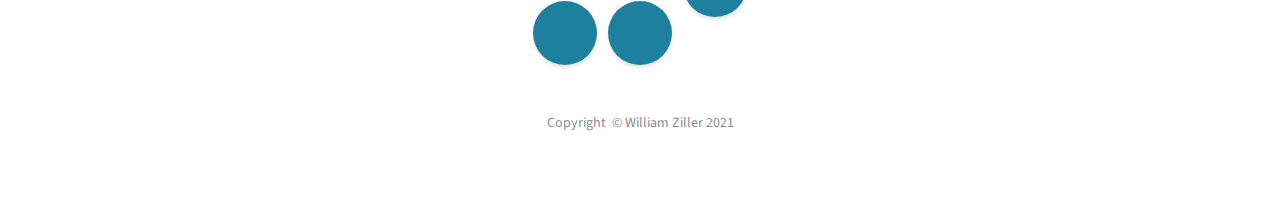
==== commit ff370e58: "languages added" ====
--- a/index.html
+++ b/index.html
@@ -1,4 +1,4 @@
- <!DOCTYPE html>
+<!DOCTYPE html>
 <html>
   <head>
     <meta charset="utf-8" />
@@ -46,11 +46,11 @@
       href="./assets/favicon/favicon-16x16.png"
     />
     <link rel="manifest" href="/site.webmanifest" />
+    <script src="https://code.iconify.design/2/2.1.0/iconify.min.js"></script>
     <script
       src="https://kit.fontawesome.com/ea22e6cb6e.js"
       crossorigin="anonymous"
     ></script>
-
   </head>
 
   <body id="page-top">
@@ -138,17 +138,17 @@
             />
             <p class="lead mb-5">
               <span
-                >I am former teacher turned software developer. I have recently
-                completed an online software coding bootcamp with the
+                >I am a former teacher-turned software developer. I have recently
+                completed an online software coding boot camp with the
                 organization </span
               ><a style="text-decoration: none" href="https://appacademy.com/"
                 >App Academy</a
               ><span
-                >. During the course I learned multiple languages and
+                >. During the course, I learned multiple languages and
                 frameworks, worked on solo and paired programming, and produced
                 complete full-stack projects with the skills I had learned. I
-                live in San Antonio, Texas and am open to remote or on-site
-                work. I amexcited to break into the industry and learn and grow
+                live in San Antonio, Texas, and am open to remote or on-site
+                work. I am excited to break into the industry and learn and grow
                 while working with a great team on an exciting project.
               </span>
             </p>
@@ -253,6 +253,14 @@
         </div>
         <div class="row g-0">
           <div class="col-lg-6">
+            <div class='project_languages_container'>
+              <ul class='languages-list' >
+                <li class='languages-list-item'><i class="devicon-react-original colored"></i></li>
+                <li class='languages-list-item'><i class="devicon-express-original colored"></i></li>
+                <li class='languages-list-item'><i class="devicon-postgresql-plain colored"></i></li>
+                <li class='languages-list-item'><i class="devicon-nodejs-plain colored"></i></li>
+              </ul>
+            </div>
             <a
               class="portfolio-item"
               href="https://quarrel-wziller.herokuapp.com/"
@@ -289,8 +297,24 @@
                 src="https://wziller-personal-portfolio.s3.us-east-2.amazonaws.com/project-images/chelseas-cookies.PNG"
               />
             </a>
+            <div class='project_languages_container'>
+              <ul class='languages-list' >
+                <li class='languages-list-item'><i class="devicon-react-original colored"></i></li>
+                <li class='languages-list-item'><i class="devicon-flask-original colored"></i></li>
+                <li class='languages-list-item'><i class="devicon-postgresql-plain colored"></i></li>
+                <li class='languages-list-item'><i class="devicon-nodejs-plain colored"></i></li>
+              </ul>
+            </div>
           </div>
           <div class="col-lg-6">
+            <div class='project_languages_container'>
+              <ul class='languages-list' >
+                <li class='languages-list-item'><span class="iconify" data-icon="file-icons:pug"></span></li>
+                <li class='languages-list-item'><i class="devicon-express-original colored"></i></li>
+                <li class='languages-list-item'><i class="devicon-postgresql-plain colored"></i></li>
+                <li class='languages-list-item'><i class="devicon-nodejs-plain colored"></i></li>
+              </ul>
+            </div>
             <a
               class="portfolio-item"
               href="https://remember-the-crud.herokuapp.com/"
@@ -311,7 +335,34 @@
               />
             </a>
           </div>
-          <div class="col-lg-6"></div>
+          <div class="col-lg-6">
+            <a
+              class="portfolio-item"
+              href="https://ignored-group4.herokuapp.com/"
+              target="_blank"
+            >
+              <div class="caption">
+                <div class="caption-content">
+                  <h2>Ignored</h2>
+                  <p class="mb-0">A discord clone.</p>
+                </div>
+              </div>
+              <img
+                class="img-fluid"
+                src="https://wziller-personal-portfolio.s3.us-east-2.amazonaws.com/project-images/ignored.PNG"
+                target="_blank"
+                style="overflow: hidden;"
+              />
+            </a>
+            <div class='project_languages_container'>
+              <ul class='languages-list' >
+                <li class='languages-list-item'><i class="devicon-react-original colored"></i></li>
+                <li class='languages-list-item'><i class="devicon-flask-original colored"></i></li>
+                <li class='languages-list-item'><i class="devicon-postgresql-plain colored"></i></li>
+                <li class='languages-list-item'><i class="devicon-nodejs-plain colored"></i></li>
+              </ul>
+            </div>
+          </div>
         </div>
       </div>
     </section>
@@ -336,24 +387,33 @@
             action="https://formsubmit.co/willziller@gmail.com"
             method="POST"
           >
-            <input class="form-control" type="text" name="name" placeholder="Name" required />
-            <input class="form-control" type="email" name="email" required placeholder="Email" />
+            <input
+              class="form-control"
+              type="text"
+              name="name"
+              placeholder="Name"
+              required
+            />
+            <input
+              class="form-control"
+              type="email"
+              name="email"
+              required
+              placeholder="Email"
+            />
             <textarea
-            class="form-control"
-            aria-label="With textarea"
-            placeholder="How can I help?"
-            type="description"
-            name="description"
+              class="form-control"
+              aria-label="With textarea"
+              placeholder="How can I help?"
+              type="description"
+              name="description"
             ></textarea>
             <input
               type="hidden"
               name="_next"
               value="https://www.williamziller.dev/"
             />
-            <button
-            type="submit"
-            class="input_field"
-            >Send</button>
+            <button type="submit" class="input_field">Send</button>
           </form>
           <ul class="list-group list-group-flush">
             <li class="list-group-item">
@@ -392,7 +452,8 @@
               class="link-light social-link rounded-circle"
               href="https://angel.co/u/william-h-ziller"
               target="_blank"
-              ><i class="fab fa-angellist"></i></a>
+              ><i class="fab fa-angellist"></i
+            ></a>
           </li>
         </ul>
         <p class="text-muted mb-0 small">
--- a/assets/css/Header-Blue.css
+++ b/assets/css/Header-Blue.css
@@ -223,6 +223,16 @@
 
 }
 
+.col-lg-6{
+  height: 50%;
+  width:50%;
+}
+.img-fluid{
+  height:268px;;
+}
+.caption{
+  height:100%;
+}
 #page_header{
   height:fit-content;
 }
@@ -261,3 +271,46 @@
   border-radius: 5px;
   background-color: hotpink;
   }
+
+ .col-lg-6{
+    display: flex;
+    position: relative;
+    width: auto;
+    border-radius: 15px;
+  }
+  .container{
+    display: flex;
+    flex-direction: column;
+    align-items:center;
+  }
+  .g-0{
+    width:fit-content;
+    align-items: center;
+  }
+  .project_languages_container{
+    width:100%;
+    display: flex;
+    position: absolute;
+    bottom:0;
+    right:0;
+    left: 0;
+    justify-content: center;
+    z-index:1;
+    background-color: rgba(255,255,255,1);
+  }
+
+  .languages-list{
+    margin: 0px;
+    padding: 0px;
+    list-style-type: none;
+    display: flex;
+    justify-content: center;
+  }
+
+
+  .languages-list-item > svg,
+  .languages-list-item > i{
+    width: 36px;
+    font-size: 36px;
+
+  }
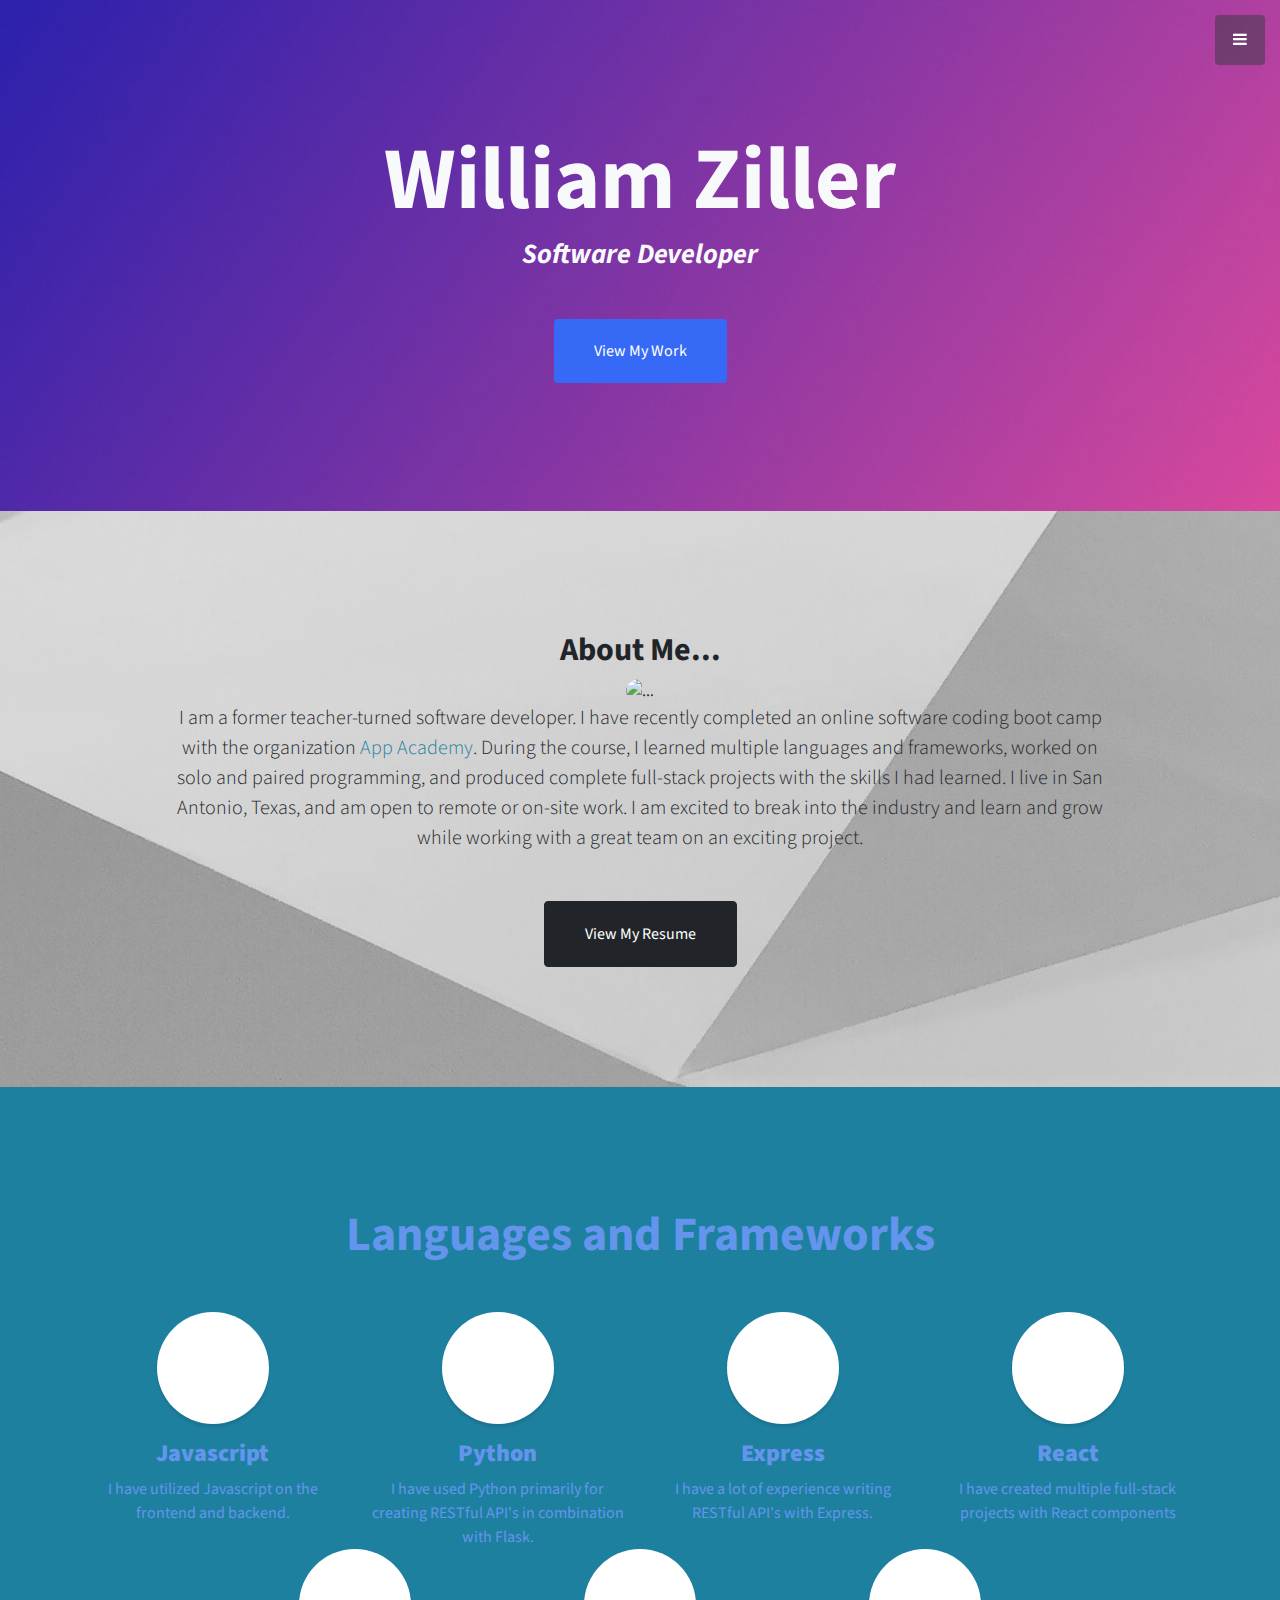
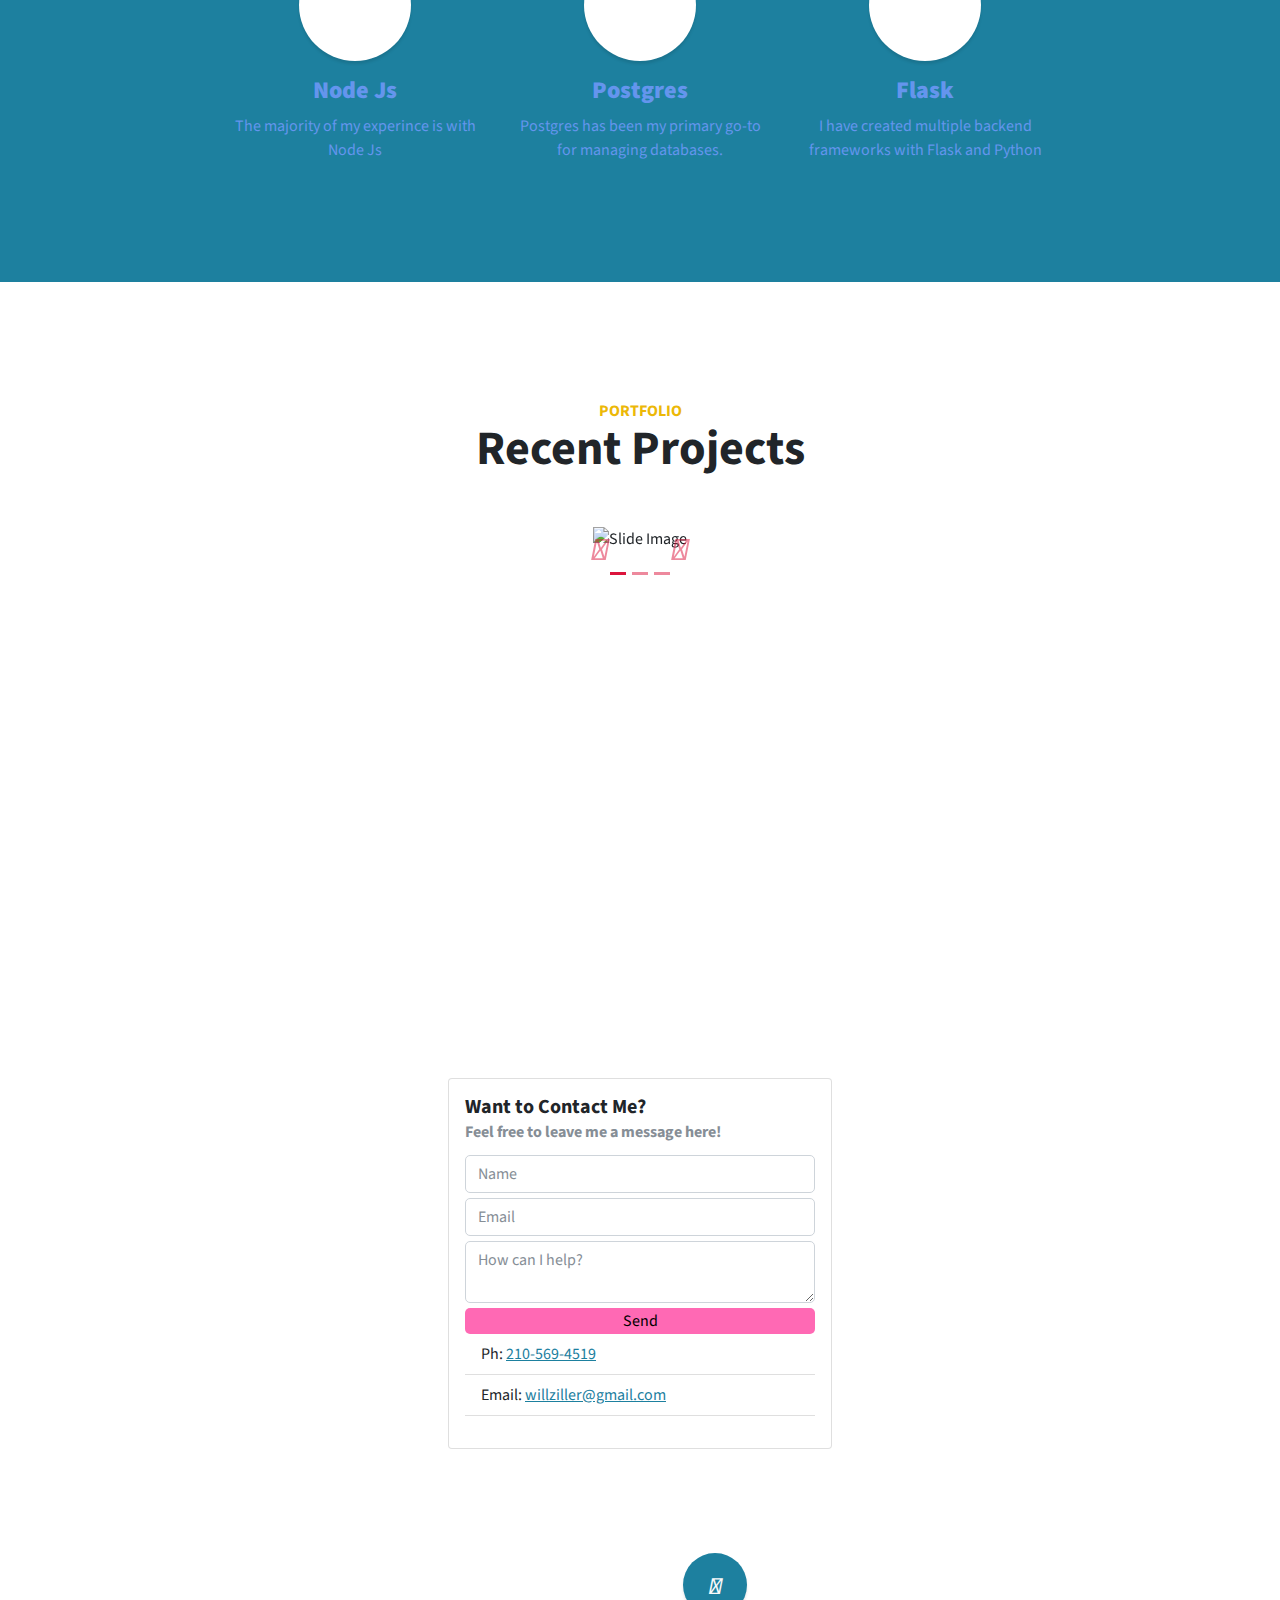
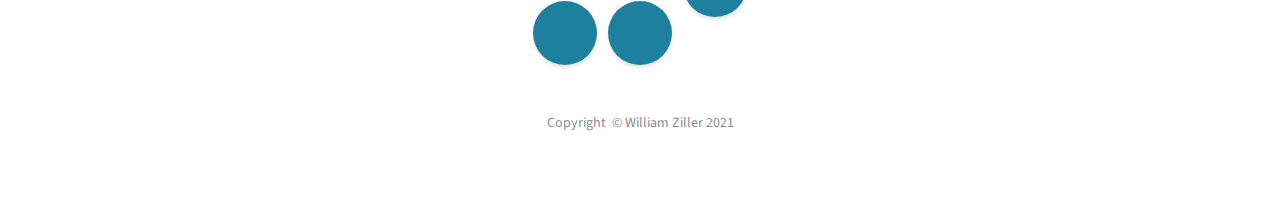
==== commit 4db4814e: "added carousel" ====
--- a/index.html
+++ b/index.html
@@ -10,6 +10,14 @@
     <meta
       name="description"
       content="Personal Portfolio Website for William Ziller"
+    />
+    <script src="js/jquery-1.7.1.min.js"></script>
+    <script src="js/bootstrap.js"></script>
+    <link
+      href="https://cdn.jsdelivr.net/npm/bootstrap@5.0.2/dist/css/bootstrap.min.css"
+      rel="stylesheet"
+      integrity="sha384-EVSTQN3/azprG1Anm3QDgpJLIm9Nao0Yz1ztcQTwFspd3yD65VohhpuuCOmLASjC"
+      crossorigin="anonymous"
     />
     <link rel="stylesheet" href="./index.css" />
     <link
@@ -138,8 +146,8 @@
             />
             <p class="lead mb-5">
               <span
-                >I am a former teacher-turned software developer. I have recently
-                completed an online software coding boot camp with the
+                >I am a former teacher-turned software developer. I have
+                recently completed an online software coding boot camp with the
                 organization </span
               ><a style="text-decoration: none" href="https://appacademy.com/"
                 >App Academy</a
@@ -251,118 +259,94 @@
           <h3 class="text-secondary mb-0">Portfolio</h3>
           <h2 class="mb-5">Recent Projects</h2>
         </div>
-        <div class="row g-0">
-          <div class="col-lg-6">
-            <div class='project_languages_container'>
-              <ul class='languages-list' >
-                <li class='languages-list-item'><i class="devicon-react-original colored"></i></li>
-                <li class='languages-list-item'><i class="devicon-express-original colored"></i></li>
-                <li class='languages-list-item'><i class="devicon-postgresql-plain colored"></i></li>
-                <li class='languages-list-item'><i class="devicon-nodejs-plain colored"></i></li>
-              </ul>
-            </div>
-            <a
-              class="portfolio-item"
-              href="https://quarrel-wziller.herokuapp.com/"
-              target="_blank"
-            >
-              <div class="caption">
-                <div class="caption-content">
-                  <h2>Quarrel</h2>
-                  <p class="mb-0">
-                    A social media website for debating others on the internet.
-                  </p>
+        <div class="carousel slide" data-bs-ride="carousel" id="carousel-1">
+          <div class="carousel-inner">
+            <div class="carousel-item active">
+              <img
+                class="w-100 d-block"
+                src="https://wziller-personal-portfolio.s3.us-east-2.amazonaws.com/project-images/remember-the-crud.PNG"
+                alt="Slide Image"
+              />
+              <div class="carousel-caption d-none d-md-block">
+                <h5>Remember the CRUD</h5>
+                <p>A web-based application for monitoring coding tasks.</p>
+                <div class='project_languages_container'>
+                  <ul class='languages-list'  >
+                    <li class='languages-list-item'><span class="iconify" data-icon="file-icons:pug"></span></li>
+                    <li class='languages-list-item'><i class="devicon-express-original colored"></i></li>
+                    <li class='languages-list-item'><i class="devicon-postgresql-plain colored"></i></li>
+                    <li class='languages-list-item'><i class="devicon-nodejs-plain colored"></i></li>
+                  </ul>
                 </div>
               </div>
+
+            </div>
+            <div class="carousel-item">
               <img
-                class="img-fluid"
-                src="https://wziller-personal-portfolio.s3.us-east-2.amazonaws.com/project-images/Quarrel.PNG"
+                class="w-100 d-block"
+                src="https://wziller-personal-portfolio.s3.us-east-2.amazonaws.com/project-images/chelseas-cookies.PNG"
+                alt="Slide Image"
               />
-            </a>
-          </div>
-          <div class="col-lg-6">
-            <a
-              class="portfolio-item"
-              href="https://chelseas-cookies.herokuapp.com/"
-              target="_blank"
-            >
-              <div class="caption">
-                <div class="caption-content">
-                  <h2>Chelsea's Cookies</h2>
-                  <p class="mb-0">A commerce site for a cottage baker.</p>
+              <div class="carousel-caption d-none d-md-block">
+                <h5>Chelsea's Cookies</h5>
+                <p>A commerce site for a cottage baker.</p>
+                <div class='project_languages_container'>
+                  <ul class='languages-list' >
+                    <li class='languages-list-item'><i class="devicon-react-original colored"></i></li>
+                    <li class='languages-list-item'><i class="devicon-flask-original colored"></i></li>
+                    <li class='languages-list-item'><i class="devicon-postgresql-plain colored"></i></li>
+                    <li class='languages-list-item'><i class="devicon-nodejs-plain colored"></i></li>
+                  </ul>
                 </div>
               </div>
+            </div>
+            <div class="carousel-item">
               <img
-                class="img-fluid"
-                src="https://wziller-personal-portfolio.s3.us-east-2.amazonaws.com/project-images/chelseas-cookies.PNG"
+                class="w-100 d-block"
+                src="https://wziller-personal-portfolio.s3.us-east-2.amazonaws.com/project-images/Quarrel.PNG"
+                alt="Slide Image"
               />
-            </a>
-            <div class='project_languages_container'>
-              <ul class='languages-list' >
-                <li class='languages-list-item'><i class="devicon-react-original colored"></i></li>
-                <li class='languages-list-item'><i class="devicon-flask-original colored"></i></li>
-                <li class='languages-list-item'><i class="devicon-postgresql-plain colored"></i></li>
-                <li class='languages-list-item'><i class="devicon-nodejs-plain colored"></i></li>
-              </ul>
-            </div>
-          </div>
-          <div class="col-lg-6">
-            <div class='project_languages_container'>
-              <ul class='languages-list' >
-                <li class='languages-list-item'><span class="iconify" data-icon="file-icons:pug"></span></li>
-                <li class='languages-list-item'><i class="devicon-express-original colored"></i></li>
-                <li class='languages-list-item'><i class="devicon-postgresql-plain colored"></i></li>
-                <li class='languages-list-item'><i class="devicon-nodejs-plain colored"></i></li>
-              </ul>
-            </div>
-            <a
-              class="portfolio-item"
-              href="https://remember-the-crud.herokuapp.com/"
-              target="_blank"
-            >
-              <div class="caption">
-                <div class="caption-content">
-                  <h2>Remember the CRUD</h2>
-                  <p class="mb-0">
-                    A web-based application for monitoring coding tasks.
-                  </p>
+              <div class="carousel-caption d-none d-md-block">
+                <h5>Quarrel</h5>
+                <p>A social media website for debating others on the internet.</p>
+                <div class='project_languages_container'>
+                  <ul class='languages-list' >
+                    <li class='languages-list-item'><i class="devicon-react-original colored"></i></li>
+                    <li class='languages-list-item'><i class="devicon-express-original colored"></i></li>
+                    <li class='languages-list-item'><i class="devicon-postgresql-plain colored"></i></li>
+                    <li class='languages-list-item'><i class="devicon-nodejs-plain colored"></i></li>
+                  </ul>
                 </div>
               </div>
-              <img
-                class="img-fluid"
-                src="https://wziller-personal-portfolio.s3.us-east-2.amazonaws.com/project-images/remember-the-crud.PNG"
-                target="_blank"
-              />
-            </a>
-          </div>
-          <div class="col-lg-6">
+            </div>
+          </div>
+          <div>
             <a
-              class="portfolio-item"
-              href="https://ignored-group4.herokuapp.com/"
-              target="_blank"
+              class="carousel-control-prev"
+              href="#carousel-1"
+              role="button"
+              data-bs-slide="prev"
+              ><i id="project_arrow_left" class="fas fa-arrow-left fa-2x"></i></span
+              ><span class="visually-hidden">Previous</span></a
+            ><a
+              class="carousel-control-next"
+              href="#carousel-1"
+              role="button"
+              data-bs-slide="next"
+              ><i id="project_arrow_right" class="fas fa-arrow-right fa-2x"></i></span
+              ><span class="visually-hidden">Next</span></a
             >
-              <div class="caption">
-                <div class="caption-content">
-                  <h2>Ignored</h2>
-                  <p class="mb-0">A discord clone.</p>
-                </div>
-              </div>
-              <img
-                class="img-fluid"
-                src="https://wziller-personal-portfolio.s3.us-east-2.amazonaws.com/project-images/ignored.PNG"
-                target="_blank"
-                style="overflow: hidden;"
-              />
-            </a>
-            <div class='project_languages_container'>
-              <ul class='languages-list' >
-                <li class='languages-list-item'><i class="devicon-react-original colored"></i></li>
-                <li class='languages-list-item'><i class="devicon-flask-original colored"></i></li>
-                <li class='languages-list-item'><i class="devicon-postgresql-plain colored"></i></li>
-                <li class='languages-list-item'><i class="devicon-nodejs-plain colored"></i></li>
-              </ul>
-            </div>
-          </div>
+          </div>
+          <ol class="carousel-indicators">
+            <li
+              data-bs-target="#carousel-1"
+              data-bs-slide-to="0"
+              class="active"
+              style="background-color: crimson;"
+            ></li>
+            <li data-bs-target="#carousel-1" data-bs-slide-to="1" style="background-color: crimson;"></li>
+            <li data-bs-target="#carousel-1" data-bs-slide-to="2" style="background-color: crimson;"></li>
+          </ol>
         </div>
       </div>
     </section>
--- a/assets/css/Header-Blue.css
+++ b/assets/css/Header-Blue.css
@@ -230,8 +230,12 @@
 .img-fluid{
   height:268px;;
 }
-.caption{
+.caption,
+.caption > img{
   height:100%;
+  width: 100%;
+  border-radius: 5px;
+  margin: 5px;
 }
 #page_header{
   height:fit-content;
@@ -278,6 +282,10 @@
     width: auto;
     border-radius: 15px;
   }
+  .col-lg-6 > img{
+    width: auto;
+    border-radius: 5px;
+  }
   .container{
     display: flex;
     flex-direction: column;
@@ -286,17 +294,19 @@
   .g-0{
     width:fit-content;
     align-items: center;
+
   }
   .project_languages_container{
     width:100%;
     display: flex;
+    margin-top: 5px;
     position: absolute;
     bottom:0;
     right:0;
     left: 0;
     justify-content: center;
     z-index:1;
-    background-color: rgba(255,255,255,1);
+    background-color: transparent;
   }
 
   .languages-list{
@@ -307,10 +317,38 @@
     justify-content: center;
   }
 
-
-  .languages-list-item > svg,
   .languages-list-item > i{
-    width: 36px;
-    font-size: 36px;
-
-  }
+    width: 25px;
+    font-size: 25px;
+    padding:10px;
+  }
+
+  .iconify{
+    width:25px;
+    height:25px;
+    margin-right: 5px;;
+  }
+
+  .carousel-caption{
+    display: flex;
+    flex-direction: column;
+    justify-content: space-evenly;
+    background-color: rgba(255, 255, 255, 0.7);
+    /* border: 2px solid black; */
+    color: black;
+    border-radius: 5px;
+  }
+  .carousel-indicators{
+    transform: translateY(50px);
+  }
+  #project_arrow_left,
+  #project_arrow_right{
+    height:25px;
+    width:25px;
+    color: crimson;
+    background-color: transparent;
+  }
+  .carousel-control-next{
+    background-color: transparent;
+    
+  }
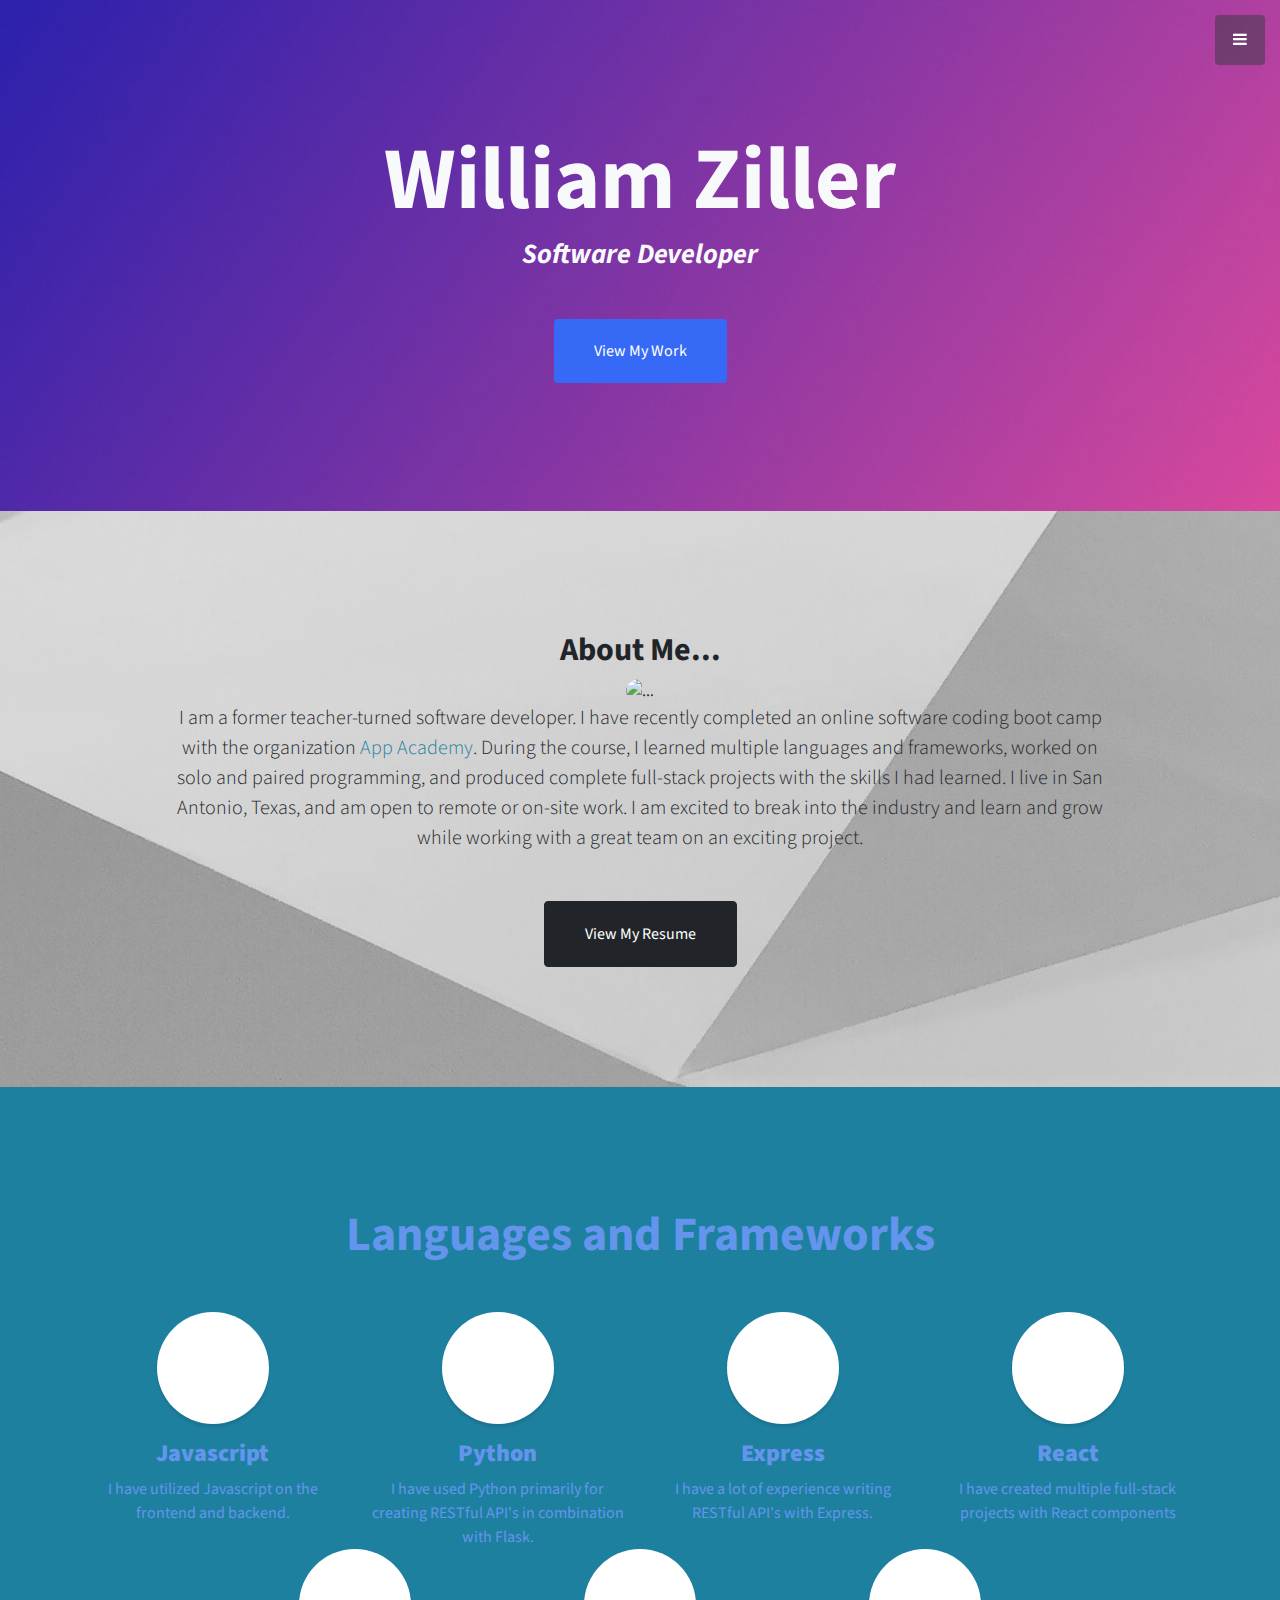
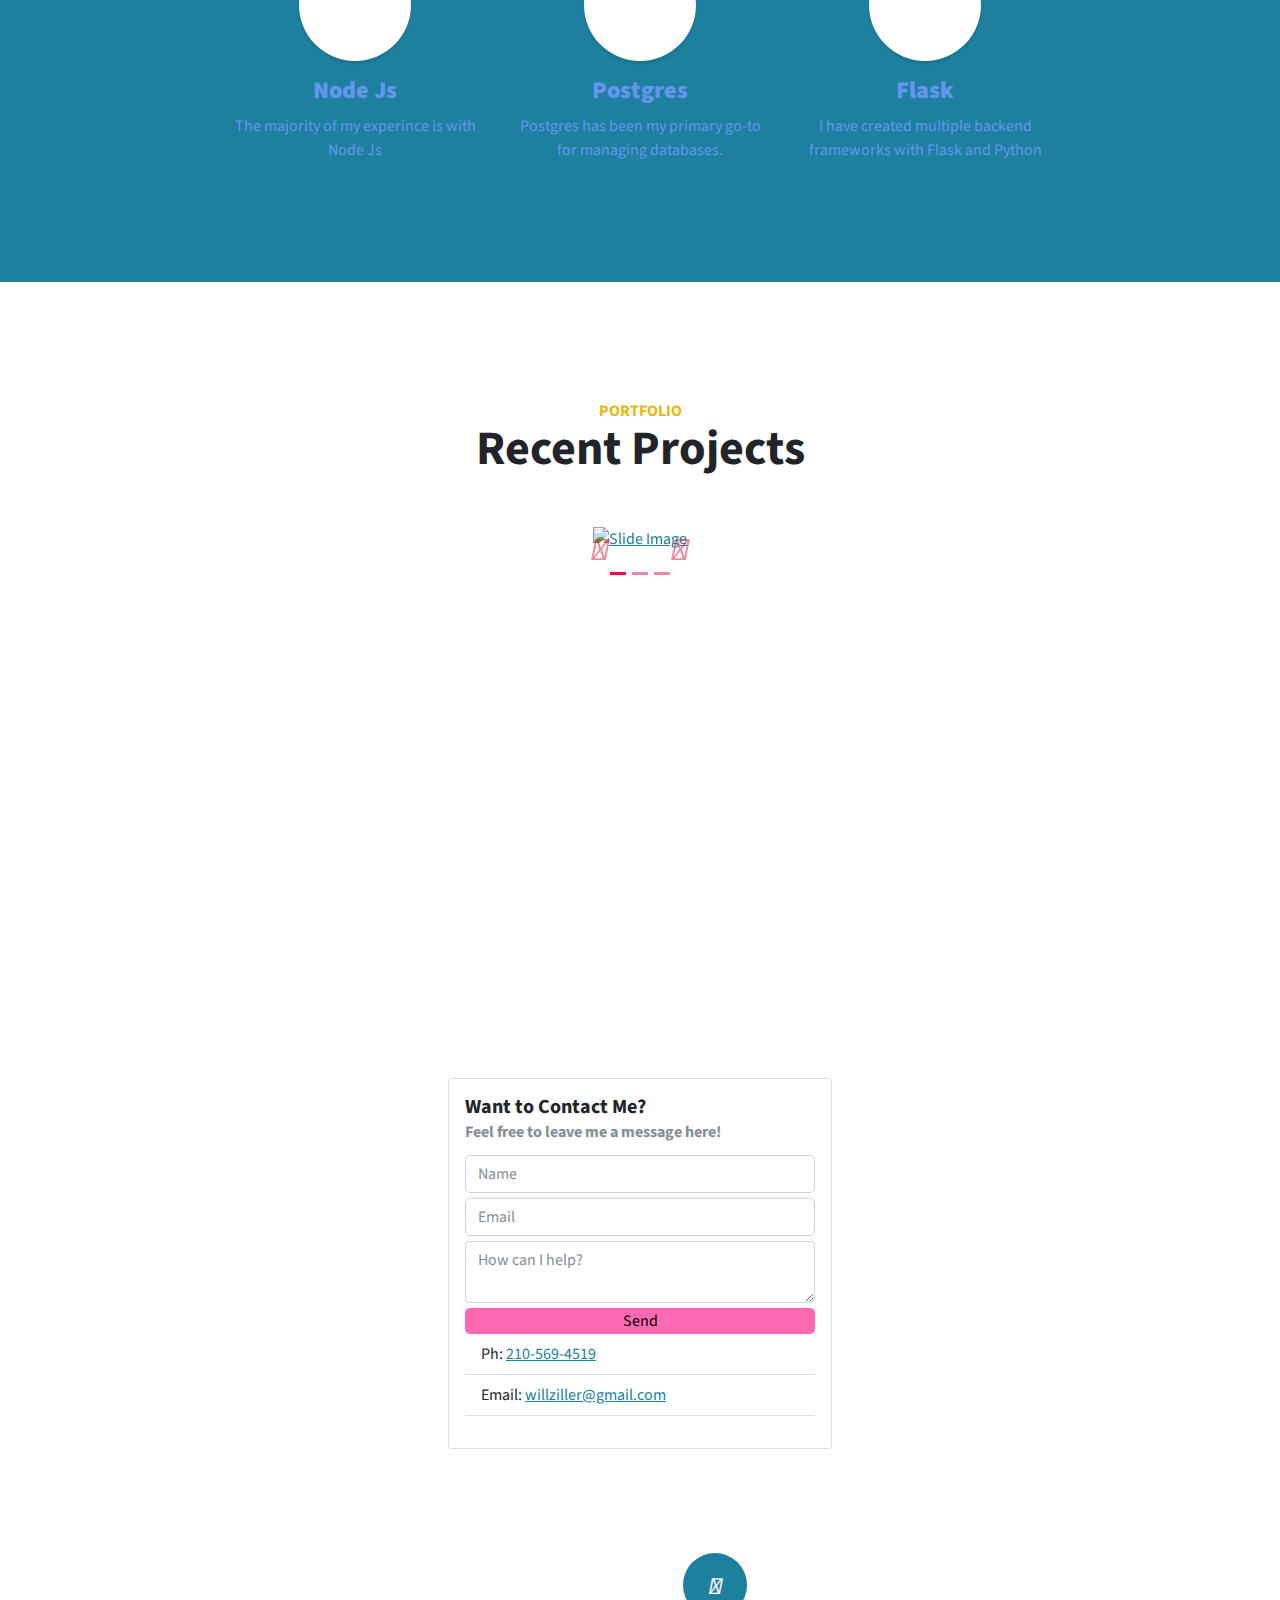
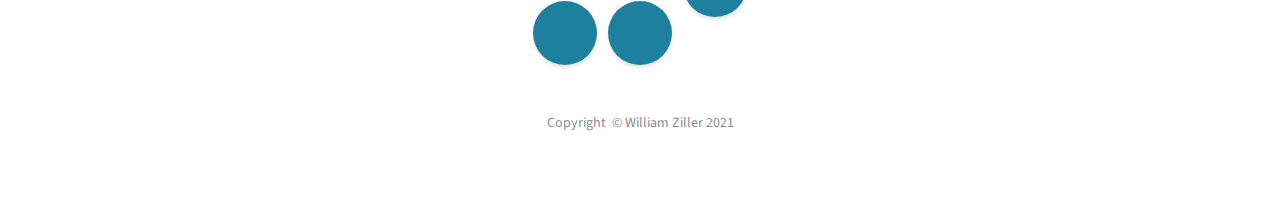
==== commit 291ece6f: "links added to projects" ====
--- a/index.html
+++ b/index.html
@@ -262,11 +262,13 @@
         <div class="carousel slide" data-bs-ride="carousel" id="carousel-1">
           <div class="carousel-inner">
             <div class="carousel-item active">
-              <img
-                class="w-100 d-block"
-                src="https://wziller-personal-portfolio.s3.us-east-2.amazonaws.com/project-images/remember-the-crud.PNG"
-                alt="Slide Image"
-              />
+              <a href='https://remember-the-crud.herokuapp.com/' target="_blank">
+                <img
+                  class="w-100 d-block"
+                  src="https://wziller-personal-portfolio.s3.us-east-2.amazonaws.com/project-images/remember-the-crud.PNG"
+                  alt="Slide Image"
+                />
+              </a>
               <div class="carousel-caption d-none d-md-block">
                 <h5>Remember the CRUD</h5>
                 <p>A web-based application for monitoring coding tasks.</p>
@@ -282,11 +284,13 @@
 
             </div>
             <div class="carousel-item">
+              <a href="https://chelseas-cookies.herokuapp.com/" target="_blank">
               <img
                 class="w-100 d-block"
                 src="https://wziller-personal-portfolio.s3.us-east-2.amazonaws.com/project-images/chelseas-cookies.PNG"
                 alt="Slide Image"
               />
+            </a>
               <div class="carousel-caption d-none d-md-block">
                 <h5>Chelsea's Cookies</h5>
                 <p>A commerce site for a cottage baker.</p>
@@ -301,11 +305,13 @@
               </div>
             </div>
             <div class="carousel-item">
-              <img
-                class="w-100 d-block"
-                src="https://wziller-personal-portfolio.s3.us-east-2.amazonaws.com/project-images/Quarrel.PNG"
-                alt="Slide Image"
-              />
+              <a href='https://quarrel-wziller.herokuapp.com/' target="blank">
+                <img
+                  class="w-100 d-block"
+                  src="https://wziller-personal-portfolio.s3.us-east-2.amazonaws.com/project-images/Quarrel.PNG"
+                  alt="Slide Image"
+                />
+              </a>
               <div class="carousel-caption d-none d-md-block">
                 <h5>Quarrel</h5>
                 <p>A social media website for debating others on the internet.</p>
--- a/assets/css/Header-Blue.css
+++ b/assets/css/Header-Blue.css
@@ -2,11 +2,10 @@
   background: linear-gradient(135deg, #172a74, #21a9af);
   background-color: #184e8e;
   padding-bottom: 80px;
-  font-family: 'Source Sans Pro', sans-serif;
-}
-
-
-@media (min-width:768px) {
+  font-family: "Source Sans Pro", sans-serif;
+}
+
+@media (min-width: 768px) {
   .header-blue {
     padding-bottom: 120px;
   }
@@ -14,15 +13,15 @@
 
 .header-blue .navbar {
   background: transparent;
-  padding-top: .75rem;
-  padding-bottom: .75rem;
+  padding-top: 0.75rem;
+  padding-bottom: 0.75rem;
   color: #fff;
   border-radius: 0;
   box-shadow: none;
   border: none;
 }
 
-@media (min-width:768px) {
+@media (min-width: 768px) {
   .header-blue .navbar {
     padding-top: 1rem;
     padding-bottom: 1rem;
@@ -39,11 +38,11 @@
 }
 
 .header-blue .navbar .navbar-collapse {
-  border-top: 1px solid rgba(255,255,255,0.3);
-  margin-top: .5rem;
-}
-
-@media (min-width:768px) {
+  border-top: 1px solid rgba(255, 255, 255, 0.3);
+  margin-top: 0.5rem;
+}
+
+@media (min-width: 768px) {
   .header-blue .navbar .navbar-collapse {
     border-color: transparent;
     margin: 0;
@@ -52,7 +51,7 @@
 
 .header-blue .navbar .navbar-collapse span .login {
   color: #d9d9d9;
-  margin-right: .5rem;
+  margin-right: 0.5rem;
   text-decoration: none;
 }
 
@@ -61,17 +60,18 @@
 }
 
 .header-blue .navbar .navbar-toggler {
-  border-color: rgba(255,255,255,0.3);
-}
-
-.header-blue .navbar .navbar-toggler:hover, .header-blue .navbar-toggler:focus {
+  border-color: rgba(255, 255, 255, 0.3);
+}
+
+.header-blue .navbar .navbar-toggler:hover,
+.header-blue .navbar-toggler:focus {
   background: none;
 }
 
 @media (min-width: 768px) {
   .header-blue .navbar-nav .nav-link {
-    padding-left: .7rem;
-    padding-right: .7rem;
+    padding-left: 0.7rem;
+    padding-right: 0.7rem;
   }
 }
 
@@ -84,27 +84,30 @@
 
 .header-blue .navbar .navbar-nav > li > .dropdown-menu {
   margin-top: -5px;
-  box-shadow: 0 4px 8px rgba(0,0,0,.1);
+  box-shadow: 0 4px 8px rgba(0, 0, 0, 0.1);
   background-color: #fff;
   border-radius: 2px;
 }
 
-.header-blue .navbar .dropdown-menu .dropdown-item:focus, .header-blue .navbar .dropdown-menu .dropdown-item {
+.header-blue .navbar .dropdown-menu .dropdown-item:focus,
+.header-blue .navbar .dropdown-menu .dropdown-item {
   line-height: 2;
   color: #37434d;
 }
 
-.header-blue .navbar .dropdown-menu .dropdown-item:focus, .header-blue .navbar .dropdown-menu .dropdown-item:hover {
+.header-blue .navbar .dropdown-menu .dropdown-item:focus,
+.header-blue .navbar .dropdown-menu .dropdown-item:hover {
   background: #ebeff1;
 }
 
-.header-blue .action-button, .header-blue .action-button:not(.disabled):active {
-  border: 1px solid rgba(255,255,255,0.7);
+.header-blue .action-button,
+.header-blue .action-button:not(.disabled):active {
+  border: 1px solid rgba(255, 255, 255, 0.7);
   border-radius: 40px;
   color: #ebeff1;
   box-shadow: none;
   text-shadow: none;
-  padding: .3rem .8rem;
+  padding: 0.3rem 0.8rem;
   background: transparent;
   transition: background-color 0.25s;
   outline: none;
@@ -140,7 +143,7 @@
   text-align: center;
 }
 
-@media (min-width:768px) {
+@media (min-width: 768px) {
   .header-blue .hero {
     margin-top: 60px;
     text-align: left;
@@ -156,7 +159,7 @@
   line-height: 1.4;
 }
 
-@media (min-width:992px) {
+@media (min-width: 992px) {
   .header-blue .hero h1 {
     margin-top: 190px;
     margin-bottom: 24px;
@@ -165,7 +168,7 @@
 }
 
 .header-blue .hero p {
-  color: rgba(255,255,255,0.8);
+  color: rgba(255, 255, 255, 0.8);
   font-size: 20px;
   margin-bottom: 30px;
   font-weight: 300;
@@ -205,7 +208,7 @@
 }
 
 .header-blue .phone-mockup .screen:before {
-  content: '';
+  content: "";
   background-color: #fff;
   position: absolute;
   width: 70%;
@@ -216,139 +219,135 @@
   opacity: 0.2;
 }
 
-#about_me_photo{
+#about_me_photo {
   height: 200px;
-  width:200px;
+  width: 200px;
   border-radius: 50%;
-
-}
-
-.col-lg-6{
+}
+
+.col-lg-6 {
   height: 50%;
-  width:50%;
-}
-.img-fluid{
-  height:268px;;
+  width: 50%;
+}
+.img-fluid {
+  height: 268px;
 }
 .caption,
-.caption > img{
-  height:100%;
+.caption > img {
+  height: 100%;
   width: 100%;
   border-radius: 5px;
   margin: 5px;
 }
-#page_header{
-  height:fit-content;
-}
-
-#class_description_box{
+#page_header {
+  height: fit-content;
+}
+
+#class_description_box {
   min-height: 200px;
   max-height: fit-content;
   line-height: 15px;
   word-wrap: break-word;
   overflow-wrap: break-word;
-  width:200px;
-
-}
-
-#contact{
+  width: 200px;
+}
+
+#contact {
   height: fit-content;
 }
 
-#contact_form{
-display: flex;
-flex-direction: column;
-align-items: center;
-}
-
-#contact_form > *{
-margin-top: 5px;
-width:100%;
-border:solid .5px rgba(0 0 0 .7);
-border-radius: 5px;
-}
-
-#contact_form > button{
+#contact_form {
+  display: flex;
+  flex-direction: column;
+  align-items: center;
+}
+
+#contact_form > * {
   margin-top: 5px;
-  width:100%;
-  border:none;
+  width: 100%;
+  border: solid 0.5px rgba(0 0 0 0.7);
+  border-radius: 5px;
+}
+
+#contact_form > button {
+  margin-top: 5px;
+  width: 100%;
+  border: none;
   border-radius: 5px;
   background-color: hotpink;
-  }
-
- .col-lg-6{
-    display: flex;
-    position: relative;
-    width: auto;
-    border-radius: 15px;
-  }
-  .col-lg-6 > img{
-    width: auto;
-    border-radius: 5px;
-  }
-  .container{
-    display: flex;
-    flex-direction: column;
-    align-items:center;
-  }
-  .g-0{
-    width:fit-content;
-    align-items: center;
-
-  }
-  .project_languages_container{
-    width:100%;
-    display: flex;
-    margin-top: 5px;
-    position: absolute;
-    bottom:0;
-    right:0;
-    left: 0;
-    justify-content: center;
-    z-index:1;
-    background-color: transparent;
-  }
-
-  .languages-list{
-    margin: 0px;
-    padding: 0px;
-    list-style-type: none;
-    display: flex;
-    justify-content: center;
-  }
-
-  .languages-list-item > i{
-    width: 25px;
-    font-size: 25px;
-    padding:10px;
-  }
-
-  .iconify{
-    width:25px;
-    height:25px;
-    margin-right: 5px;;
-  }
-
-  .carousel-caption{
-    display: flex;
-    flex-direction: column;
-    justify-content: space-evenly;
-    background-color: rgba(255, 255, 255, 0.7);
-    /* border: 2px solid black; */
-    color: black;
-    border-radius: 5px;
-  }
-  .carousel-indicators{
-    transform: translateY(50px);
-  }
-  #project_arrow_left,
-  #project_arrow_right{
-    height:25px;
-    width:25px;
-    color: crimson;
-    background-color: transparent;
-  }
-  .carousel-control-next{
-    background-color: transparent;
-    
-  }
+}
+
+.col-lg-6 {
+  display: flex;
+  position: relative;
+  width: auto;
+  border-radius: 15px;
+}
+.col-lg-6 > img {
+  width: auto;
+  border-radius: 5px;
+}
+.container {
+  display: flex;
+  flex-direction: column;
+  align-items: center;
+}
+.g-0 {
+  width: fit-content;
+  align-items: center;
+}
+.project_languages_container {
+  width: 100%;
+  display: flex;
+  margin-top: 5px;
+  position: absolute;
+  bottom: 0;
+  right: 0;
+  left: 0;
+  justify-content: center;
+  z-index: 1;
+  background-color: transparent;
+}
+
+.languages-list {
+  margin: 0px;
+  padding: 0px;
+  list-style-type: none;
+  display: flex;
+  justify-content: center;
+}
+
+.languages-list-item > i {
+  width: 25px;
+  font-size: 25px;
+  padding: 10px;
+}
+
+.iconify {
+  width: 25px;
+  height: 25px;
+  margin-right: 5px;
+}
+
+.carousel-caption {
+  display: flex;
+  flex-direction: column;
+  justify-content: space-evenly;
+  background-color: rgba(255, 255, 255, 0.7);
+  /* border: 2px solid black; */
+  color: black;
+  border-radius: 5px;
+}
+.carousel-indicators {
+  transform: translateY(50px);
+}
+#project_arrow_left,
+#project_arrow_right {
+  height: 25px;
+  width: 25px;
+  color: crimson;
+  background-color: transparent;
+}
+.carousel-control-next {
+  background-color: transparent;
+}
